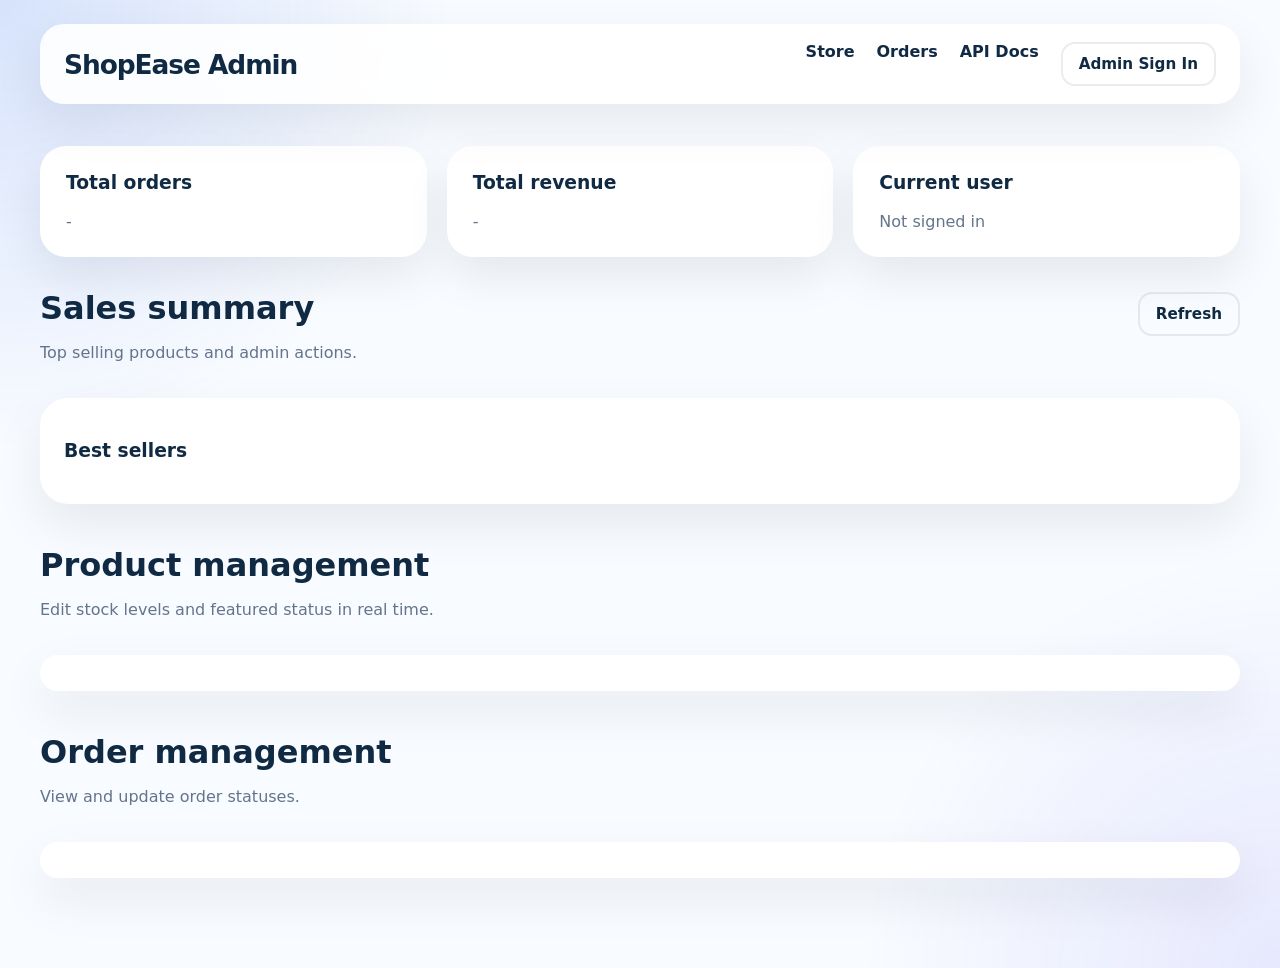
==== static/admin.html @ 52c62e45 "Add wishlist and review integration, checkout coupon UI, and admin/dashboard updates" ====
<!DOCTYPE html>
<html lang="en">
<head>
  <meta charset="UTF-8" />
  <meta name="viewport" content="width=device-width, initial-scale=1.0" />
  <title>ShopEase Admin Dashboard</title>
  <link rel="stylesheet" href="/static/styles.css" />
</head>
<body>
  <div class="page-shell admin-shell">
    <header class="topbar">
      <div class="brand">ShopEase Admin</div>
      <nav class="nav-links">
        <a href="/store">Store</a>
        <a href="/orders">Orders</a>
        <a href="/docs">API Docs</a>
        <button id="open-login" class="btn btn-sm btn-outline">Admin Sign In</button>
      </nav>
    </header>

    <main class="store-main">
      <section class="feature-row" style="grid-template-columns: repeat(3, minmax(0, 1fr)); margin-bottom: 32px;">
        <article>
          <h3>Total orders</h3>
          <p id="stat-orders">-</p>
        </article>
        <article>
          <h3>Total revenue</h3>
          <p id="stat-revenue">-</p>
        </article>
        <article>
          <h3>Current user</h3>
          <p id="stat-user">Not signed in</p>
        </article>
      </section>

      <section class="shop-section">
        <div class="section-heading">
          <div>
            <h2>Sales summary</h2>
            <p>Top selling products and admin actions.</p>
          </div>
          <button id="refresh-dashboard" class="btn btn-outline btn-sm">Refresh</button>
        </div>

        <div class="panel-sm" style="padding:24px;">
          <h3>Best sellers</h3>
          <div id="best-sellers" class="panel-list"></div>
        </div>
      </section>

      <section class="shop-section">
        <div class="section-heading">
          <div>
            <h2>Product management</h2>
            <p>Edit stock levels and featured status in real time.</p>
          </div>
        </div>
        <div id="product-admin-table" class="admin-table"></div>
      </section>

      <section class="shop-section">
        <div class="section-heading">
          <div>
            <h2>Order management</h2>
            <p>View and update order statuses.</p>
          </div>
        </div>
        <div id="order-admin-table" class="admin-table"></div>
      </section>
    </main>
  </div>

  <div id="auth-modal" class="modal hidden" aria-hidden="true">
    <div class="modal-backdrop"></div>
    <div class="modal-content">
      <button class="modal-close">×</button>
      <div style="display:grid;grid-template-columns:1fr;gap:18px;padding:28px;min-width:320px;">
        <div class="auth-card">
          <div class="auth-header">
            <h2 id="auth-title">Sign in</h2>
            <p id="auth-message">Login with admin credentials to view this dashboard.</p>
          </div>
          <div id="auth-forms" class="auth-forms">
            <div id="login-form" class="form-sm">
              <label>Username or email</label>
              <input id="login-username" />
              <label>Password</label>
              <input id="login-password" type="password" />
              <div style="display:flex;gap:8px;justify-content:flex-end;">
                <button id="login-submit" class="btn btn-primary">Sign in</button>
              </div>
            </div>
          </div>
        </div>
      </div>
    </div>
  </div>

  <script src="/static/shared.js"></script>
  <script src="/static/admin.js"></script>
</body>
</html>
---- static/styles.css ----
* {
  box-sizing: border-box;
}

:root {
  color-scheme: light;
  font-family: Inter, system-ui, -apple-system, BlinkMacSystemFont, 'Segoe UI', sans-serif;
  background: #eef4ff;
  color: #102a43;
  --surface: #ffffff;
  --surface-soft: #f8fbff;
  --surface-strong: #eef2ff;
  --border: #dbe4f2;
  --text: #102a43;
  --muted: #64748b;
  --accent: #2563eb;
  --accent-soft: #dbeafe;
}

html {
  scroll-behavior: smooth;
}

body {
  margin: 0;
  min-height: 100vh;
  background: radial-gradient(circle at top left, rgba(37, 99, 235, 0.16), transparent 28%),
              radial-gradient(circle at bottom right, rgba(99, 102, 241, 0.12), transparent 26%),
              var(--surface-soft);
}

button,
input,
select,
textarea {
  font: inherit;
}

a {
  color: inherit;
  text-decoration: none;
}

.page-shell {
  max-width: 1240px;
  margin: 0 auto;
  padding: 24px 20px 48px;
}

.topbar {
  display: flex;
  justify-content: space-between;
  align-items: center;
  gap: 18px;
  padding: 18px 24px;
  border-radius: 24px;
  background: rgba(255, 255, 255, 0.88);
  backdrop-filter: blur(14px);
  box-shadow: 0 18px 50px rgba(15, 23, 42, 0.08);
  margin-bottom: 32px;
}

.brand {
  font-size: 1.65rem;
  font-weight: 800;
  letter-spacing: -0.04em;
}

.nav-links {
  display: flex;
  gap: 22px;
  flex-wrap: wrap;
}

.search-wrap input[type="search"] {
  padding: 12px 14px;
  border-radius: 14px;
  border: 1px solid var(--border);
  width: 360px;
  max-width: 42vw;
  background: var(--surface);
}

.cart-badge {
  display: inline-block;
  min-width: 26px;
  height: 26px;
  line-height: 26px;
  text-align: center;
  border-radius: 999px;
  background: #ef4444;
  color: white;
  font-weight: 800;
  font-size: 0.85rem;
  padding: 0 8px;
  margin-left: 8px;
}

.nav-links a {
  color: var(--text);
  font-weight: 600;
  transition: color 0.2s ease;
}

.nav-links a:hover {
  color: var(--accent);
}

.hero,
.landing-hero,
.store-hero {
  display: grid;
  grid-template-columns: 1.35fr 0.85fr;
  gap: 28px;
  align-items: start;
}

.hero-copy {
  display: flex;
  flex-direction: column;
  gap: 22px;
  padding: 32px 36px;
  background: var(--surface);
  border-radius: 28px;
  box-shadow: 0 24px 70px rgba(15, 23, 42, 0.12);
}

.eyebrow {
  display: inline-flex;
  align-items: center;
  padding: 10px 16px;
  border-radius: 999px;
  background: rgba(37, 99, 235, 0.12);
  color: var(--accent);
  font-size: 0.8rem;
  font-weight: 700;
  text-transform: uppercase;
  letter-spacing: 0.08em;
}

.hero-copy h1 {
  margin: 0;
  font-size: clamp(2.6rem, 4vw, 3.8rem);
  line-height: 1.02;
}

.hero-copy p {
  margin: 0;
  max-width: 620px;
  color: var(--muted);
  line-height: 1.8;
}

.hero-actions {
  display: flex;
  flex-wrap: wrap;
  gap: 14px;
}

.btn {
  border: none;
  border-radius: 16px;
  padding: 14px 22px;
  cursor: pointer;
  transition: transform 0.18s ease, box-shadow 0.18s ease, background 0.18s ease, color 0.18s ease;
  font-weight: 700;
}

.btn:hover {
  transform: translateY(-1px);
}

.btn-primary {
  background: linear-gradient(135deg, #2563eb, #4f46e5);
  color: #fff;
  box-shadow: 0 18px 40px rgba(37, 99, 235, 0.22);
}

.btn-secondary {
  background: #f8fafc;
  color: #334155;
  border: 1px solid #cbd5e1;
}

.btn-outline {
  background: transparent;
  color: var(--text);
  border: 2px solid rgba(15, 23, 42, 0.08);
}

.btn-sm {
  border-radius: 14px;
  padding: 11px 16px;
  font-size: 0.95rem;
}

.btn-full {
  width: 100%;
}

.hero-highlights,
.feature-list {
  display: grid;
  gap: 16px;
}

.hero-highlights {
  grid-template-columns: repeat(3, minmax(0, 1fr));
}

.hero-highlights div,
.feature-list div {
  background: var(--surface);
  padding: 18px 20px;
  border-radius: 22px;
  border: 1px solid var(--border);
}

.hero-highlights strong,
.feature-list h3 {
  margin: 0 0 8px;
  color: var(--text);
}

.hero-highlights p,
.feature-list p {
  margin: 0;
  color: var(--muted);
  line-height: 1.7;
}

.auth-card {
  display: flex;
  flex-direction: column;
  gap: 20px;
  padding: 26px;
  background: linear-gradient(180deg, rgba(255,255,255,0.98), rgba(238, 242, 255, 0.95));
  border: 1px solid rgba(148, 163, 184, 0.2);
  border-radius: 28px;
  box-shadow: 0 20px 60px rgba(15, 23, 42, 0.1);
}

.auth-header h2 {
  margin: 0 0 8px;
}

.auth-header p,
.auth-message,
.section-heading p,
.feature-row p,
.product-card p,
.modal-content p,
.panel-card span {
  color: var(--muted);
}

.auth-forms {
  display: grid;
  gap: 18px;
}

.form-sm {
  display: grid;
  gap: 12px;
  padding: 18px;
  background: var(--surface);
  border: 1px solid var(--border);
  border-radius: 22px;
}

.form-sm label {
  font-size: 0.95rem;
  color: var(--muted);
}

.form-sm input {
  width: 100%;
  border: 1px solid #cbd5e1;
  border-radius: 16px;
  padding: 12px 14px;
  background: var(--surface-soft);
}

.auth-message {
  margin: 0;
  font-size: 0.95rem;
  line-height: 1.8;
}

.feature-row {
  display: grid;
  grid-template-columns: repeat(3, minmax(0, 1fr));
  gap: 20px;
  margin-top: 42px;
}

.feature-row article {
  padding: 26px;
  border-radius: 26px;
  background: var(--surface);
  box-shadow: 0 20px 45px rgba(15, 23, 42, 0.08);
}

.feature-row h3 {
  margin-top: 0;
}

.feature-row p {
  margin: 14px 0 0;
}

.shop-section {
  margin-bottom: 42px;
}

.section-heading {
  display: flex;
  justify-content: space-between;
  align-items: baseline;
  gap: 20px;
  margin-bottom: 20px;
}

.section-heading h2 {
  margin: 0;
  font-size: 2rem;
}

.product-grid {
  display: grid;
  grid-template-columns: repeat(3, minmax(0, 1fr));
  gap: 24px;
}

.product-card .card-meta { align-items: center; }

@media (max-width: 1080px) {
  .search-wrap input[type="search"] { width: 100%; max-width: none; }
  .product-grid { grid-template-columns: repeat(2, minmax(0, 1fr)); }
}

@media (max-width: 680px) {
  .product-grid { grid-template-columns: 1fr; }
  .search-wrap input[type="search"] { width: 100%; }
}

.product-card {
  display: flex;
  flex-direction: column;
  background: var(--surface);
  border-radius: 28px;
  overflow: hidden;
  box-shadow: 0 24px 50px rgba(15, 23, 42, 0.08);
}

.card-media {
  min-height: 260px;
  overflow: hidden;
}

.card-media img {
  width: 100%;
  height: 100%;
  object-fit: cover;
}

.card-body {
  padding: 24px;
  display: flex;
  flex-direction: column;
  gap: 16px;
}

.tag {
  display: inline-flex;
  align-items: center;
  padding: 8px 14px;
  border-radius: 999px;
  background: rgba(37, 99, 235, 0.12);
  color: var(--accent);
  font-size: 0.82rem;
  font-weight: 700;
}

.product-card h3 {
  margin: 0;
  font-size: 1.3rem;
}

.product-card p {
  margin: 0;
  line-height: 1.7;
}

.card-meta {
  display: flex;
  justify-content: space-between;
  align-items: center;
  gap: 12px;
  color: #334155;
  font-weight: 700;
}

.card-actions {
  display: grid;
  gap: 12px;
}

.mini-panels {
  display: grid;
  grid-template-columns: 1fr 1fr;
  gap: 24px;
}

.panel-sm {
  padding: 24px;
  border-radius: 28px;
  background: var(--surface);
  box-shadow: 0 20px 50px rgba(15, 23, 42, 0.08);
}

.panel-header {
  display: flex;
  justify-content: space-between;
  align-items: center;
  gap: 12px;
  margin-bottom: 18px;
}

.panel-header h3 {
  margin: 0;
}

.panel-list {
  display: grid;
  gap: 14px;
}

.panel-card {
  display: flex;
  justify-content: space-between;
  gap: 14px;
  padding: 18px 20px;
  border-radius: 20px;
  background: var(--surface-soft);
  border: 1px solid var(--border);
}

.panel-card strong {
  font-size: 0.98rem;
}

.panel-card span {
  font-size: 0.93rem;
}

.landing-shell {
  min-height: calc(100vh - 48px);
  display: flex;
  align-items: center;
  justify-content: center;
}

.landing-main {
  width: 100%;
}

.landing-hero {
  display: grid;
  grid-template-columns: 1.1fr 0.95fr;
  gap: 28px;
  align-items: center;
  padding: 60px 20px;
  background: rgba(255, 255, 255, 0.96);
  border-radius: 30px;
  box-shadow: 0 30px 90px rgba(15, 23, 42, 0.12);
}

.stats-card {
  background: var(--surface-strong);
  border-radius: 24px;
  padding: 28px;
  border: 1px solid #dbeafe;
}

.stat-pill {
  display: inline-flex;
  padding: 10px 16px;
  border-radius: 999px;
  background: rgba(37, 99, 235, 0.16);
  color: var(--accent);
  font-weight: 700;
  margin-bottom: 18px;
}

.stat-block strong {
  display: block;
  margin-bottom: 12px;
  font-size: 1.3rem;
}

.filter-panel {
  display: grid;
  gap: 18px;
  grid-template-columns: repeat(3, minmax(220px, 1fr));
  margin-bottom: 34px;
  align-items: end;
}

.filter-group {
  display: grid;
  gap: 12px;
}

.filter-group label {
  font-size: 0.95rem;
  color: #475569;
  font-weight: 700;
}

.filter-group input {
  width: 100%;
  padding: 14px 16px;
  border-radius: 16px;
  border: 1px solid #cbd5e1;
  background: var(--surface);
}

.inline-group {
  grid-template-columns: 1fr 1fr;
}

.pill-group {
  display: flex;
  flex-wrap: wrap;
  gap: 10px;
}

.pill {
  border: 1px solid #cbd5e1;
  background: var(--surface);
  color: #334155;
  padding: 10px 16px;
  border-radius: 999px;
  cursor: pointer;
  transition: background 0.2s ease, color 0.2s ease, border-color 0.2s ease;
}

.pill.active,
.pill:hover {
  background: rgba(37, 99, 235, 0.12);
  color: #1d4ed8;
  border-color: #93c5fd;
}

.modal {
  position: fixed;
  inset: 0;
  display: grid;
  place-items: center;
  z-index: 50;
}

.modal.hidden {
  display: none;
}

.auth-card input {
  padding: 12px 14px;
  border-radius: 12px;
  border: 1px solid var(--border);
}

.auth-header h2 { margin: 0; }

.auth-forms { margin-top: 6px; }

.modal-backdrop {
  position: absolute;
  inset: 0;
  background: rgba(15, 23, 42, 0.48);
}

.modal-content {
  position: relative;
  width: min(940px, calc(100vw - 40px));
  background: var(--surface);
  border-radius: 28px;
  overflow: hidden;
  box-shadow: 0 40px 90px rgba(15, 23, 42, 0.24);
  z-index: 10;
}

.modal-close {
  position: absolute;
  right: 20px;
  top: 20px;
  border: none;
  background: rgba(15, 23, 42, 0.08);
  width: 44px;
  height: 44px;
  border-radius: 50%;
  font-size: 1.5rem;
  color: var(--text);
  cursor: pointer;
}

.modal-grid {
  display: grid;
  grid-template-columns: 1fr 1fr;
  min-height: 360px;
}

.detail-image img {
  width: 100%;
  height: 100%;
  object-fit: cover;
}

.detail-info {
  padding: 32px;
  display: grid;
  gap: 18px;
}

.modal-content h2 {
  margin: 0;
  font-size: 2rem;
}

.modal-content .card-meta {
  display: flex;
  justify-content: space-between;
  align-items: center;
  gap: 12px;
}

.panel-summary {
  margin-bottom: 18px;
  font-weight: 700;
}

.empty-state {
  border: 2px dashed rgba(37, 99, 235, 0.24);
  border-radius: 24px;
  padding: 40px 20px;
  text-align: center;
  color: var(--muted);
  background: rgba(238, 242, 255, 0.6);
}

@media (max-width: 1080px) {
  .hero,
  .landing-hero,
  .store-hero,
  .feature-row,
  .mini-panels,
  .product-grid,
  .modal-grid,
  .filter-panel {
    grid-template-columns: 1fr;
  }

  .inline-group {
    grid-template-columns: 1fr;
  }
}

@media (max-width: 680px) {
  .page-shell {
    padding: 18px 16px 32px;
  }

  .topbar {
    flex-direction: column;
    align-items: flex-start;
  }

  .hero-actions,
  .nav-links {
    flex-direction: column;
    align-items: stretch;
  }

  .hero-actions {
    width: 100%;
  }
}

.admin-table {
  overflow-x: auto;
  background: var(--surface);
  border-radius: 24px;
  padding: 18px;
  box-shadow: 0 20px 50px rgba(15, 23, 42, 0.08);
}

.admin-table table {
  width: 100%;
  border-collapse: collapse;
}

.admin-table th,
.admin-table td {
  padding: 14px 12px;
  border-bottom: 1px solid var(--border);
  text-align: left;
}

.admin-table th {
  font-weight: 700;
  color: var(--text);
}

.admin-table tr:last-child td {
  border-bottom: none;
}
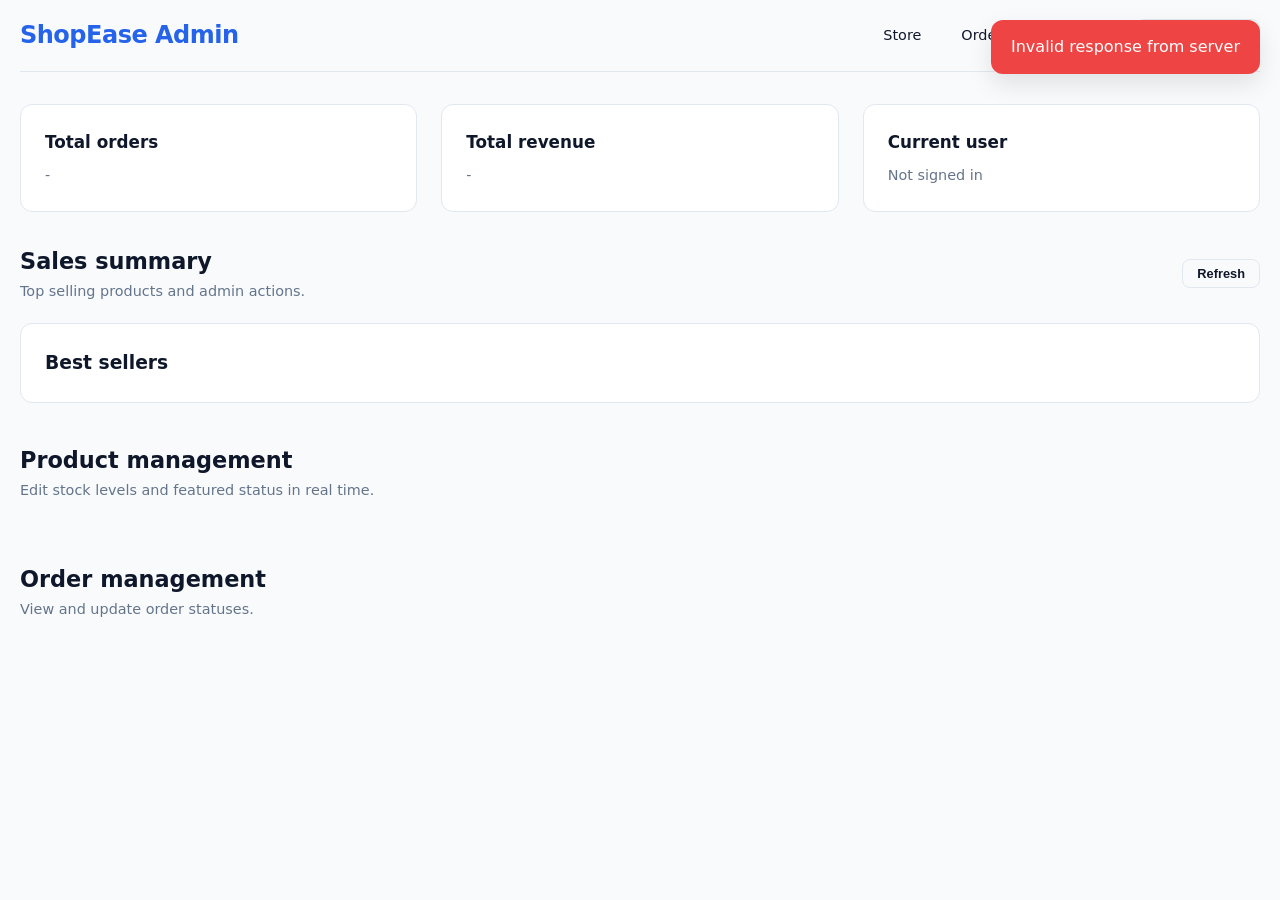
==== commit 3819901a: "Add auto-import feature" ====
--- a/static/admin.html
+++ b/static/admin.html
@@ -15,6 +15,7 @@
         <a href="/orders">Orders</a>
         <a href="/docs">API Docs</a>
         <button id="open-login" class="btn btn-sm btn-outline">Admin Sign In</button>
+        <button id="admin-logout" class="btn btn-sm btn-secondary" style="display:none;">Log Out</button>
       </nav>
     </header>
 
--- a/static/styles.css
+++ b/static/styles.css
@@ -1,361 +1,390 @@
-* {
-  box-sizing: border-box;
-}
-
+/* ===== CSS Variables & Reset ===== */
 :root {
-  color-scheme: light;
-  font-family: Inter, system-ui, -apple-system, BlinkMacSystemFont, 'Segoe UI', sans-serif;
-  background: #eef4ff;
-  color: #102a43;
+  --bg: #f8fafc;
   --surface: #ffffff;
-  --surface-soft: #f8fbff;
-  --surface-strong: #eef2ff;
-  --border: #dbe4f2;
-  --text: #102a43;
+  --primary: #2563eb;
+  --primary-hover: #1d4ed8;
+  --secondary: #64748b;
+  --accent: #f59e0b;
+  --border: #e2e8f0;
+  --text: #0f172a;
   --muted: #64748b;
-  --accent: #2563eb;
-  --accent-soft: #dbeafe;
-}
-
-html {
-  scroll-behavior: smooth;
-}
+  --success: #10b981;
+  --danger: #ef4444;
+  --warning: #f59e0b;
+  --radius: 12px;
+  --radius-sm: 8px;
+  --shadow: 0 1px 3px rgba(0,0,0,0.08), 0 1px 2px rgba(0,0,0,0.06);
+  --shadow-lg: 0 10px 25px rgba(0,0,0,0.1);
+  --font: 'Segoe UI', system-ui, -apple-system, sans-serif;
+}
+
+*, *::before, *::after { box-sizing: border-box; margin: 0; padding: 0; }
 
 body {
-  margin: 0;
+  font-family: var(--font);
+  background: var(--bg);
+  color: var(--text);
+  line-height: 1.6;
   min-height: 100vh;
-  background: radial-gradient(circle at top left, rgba(37, 99, 235, 0.16), transparent 28%),
-              radial-gradient(circle at bottom right, rgba(99, 102, 241, 0.12), transparent 26%),
-              var(--surface-soft);
-}
-
-button,
-input,
-select,
-textarea {
-  font: inherit;
-}
-
-a {
-  color: inherit;
+}
+
+a { color: var(--primary); text-decoration: none; }
+a:hover { text-decoration: underline; }
+
+/* ===== Toast Notifications ===== */
+.toast-container {
+  position: fixed;
+  top: 20px;
+  right: 20px;
+  z-index: 10000;
+  display: flex;
+  flex-direction: column;
+  gap: 10px;
+  max-width: 400px;
+}
+
+.toast {
+  padding: 14px 20px;
+  border-radius: var(--radius);
+  color: #fff;
+  font-weight: 500;
+  box-shadow: var(--shadow-lg);
+  animation: slideIn 0.3s ease-out;
+  display: flex;
+  align-items: center;
+  gap: 10px;
+  cursor: pointer;
+  transition: opacity 0.3s;
+}
+
+.toast-success { background: var(--success); }
+.toast-error { background: var(--danger); }
+.toast-info { background: var(--primary); }
+.toast-warning { background: var(--warning); color: #1e293b; }
+
+.toast-removing { opacity: 0; transform: translateX(100%); transition: all 0.3s; }
+
+@keyframes slideIn {
+  from { transform: translateX(100%); opacity: 0; }
+  to { transform: translateX(0); opacity: 1; }
+}
+
+/* ===== Loading Spinner ===== */
+.spinner {
+  display: inline-block;
+  width: 24px;
+  height: 24px;
+  border: 3px solid var(--border);
+  border-top-color: var(--primary);
+  border-radius: 50%;
+  animation: spin 0.6s linear infinite;
+}
+
+.spinner-lg { width: 40px; height: 40px; border-width: 4px; }
+
+.loading-overlay {
+  display: flex;
+  align-items: center;
+  justify-content: center;
+  padding: 40px;
+  gap: 12px;
+  color: var(--muted);
+}
+
+@keyframes spin { to { transform: rotate(360deg); } }
+
+/* ===== Layout ===== */
+.page-shell {
+  max-width: 1280px;
+  margin: 0 auto;
+  padding: 0 20px;
+}
+
+/* ===== Topbar / Navigation ===== */
+.topbar {
+  display: flex;
+  align-items: center;
+  justify-content: space-between;
+  padding: 16px 0;
+  border-bottom: 1px solid var(--border);
+  margin-bottom: 32px;
+  flex-wrap: wrap;
+  gap: 12px;
+}
+
+.brand {
+  font-size: 1.5rem;
+  font-weight: 800;
+  color: var(--primary);
+  cursor: pointer;
+  letter-spacing: -0.5px;
+}
+
+.nav-links {
+  display: flex;
+  align-items: center;
+  gap: 8px;
+  flex-wrap: wrap;
+}
+
+.nav-links a, .nav-links button {
+  padding: 8px 16px;
+  border-radius: var(--radius-sm);
+  font-size: 0.9rem;
+  font-weight: 500;
+  transition: background 0.2s;
+}
+
+.nav-links a { color: var(--text); }
+.nav-links a:hover { background: var(--border); text-decoration: none; }
+
+/* Mobile hamburger */
+.mobile-menu-toggle {
+  display: none;
+  background: none;
+  border: none;
+  font-size: 1.5rem;
+  cursor: pointer;
+  padding: 8px;
+  color: var(--text);
+}
+
+@media (max-width: 768px) {
+  .mobile-menu-toggle { display: block; }
+  .nav-links {
+    display: none;
+    width: 100%;
+    flex-direction: column;
+    padding: 12px 0;
+    border-top: 1px solid var(--border);
+  }
+  .nav-links.open { display: flex; }
+  .nav-links a, .nav-links button { width: 100%; text-align: center; }
+}
+
+/* ===== Search ===== */
+.search-wrap input {
+  padding: 10px 16px;
+  border: 1px solid var(--border);
+  border-radius: 100px;
+  font-size: 0.9rem;
+  width: 280px;
+  max-width: 100%;
+  background: var(--surface);
+  transition: border-color 0.2s, box-shadow 0.2s;
+}
+
+.search-wrap input:focus {
+  outline: none;
+  border-color: var(--primary);
+  box-shadow: 0 0 0 3px rgba(37,99,235,0.1);
+}
+
+/* ===== Buttons ===== */
+.btn {
+  display: inline-flex;
+  align-items: center;
+  justify-content: center;
+  gap: 6px;
+  padding: 10px 20px;
+  border: none;
+  border-radius: var(--radius-sm);
+  font-size: 0.9rem;
+  font-weight: 600;
+  cursor: pointer;
+  transition: all 0.2s;
   text-decoration: none;
-}
-
-.page-shell {
-  max-width: 1240px;
-  margin: 0 auto;
-  padding: 24px 20px 48px;
-}
-
-.topbar {
-  display: flex;
-  justify-content: space-between;
-  align-items: center;
-  gap: 18px;
-  padding: 18px 24px;
-  border-radius: 24px;
-  background: rgba(255, 255, 255, 0.88);
-  backdrop-filter: blur(14px);
-  box-shadow: 0 18px 50px rgba(15, 23, 42, 0.08);
-  margin-bottom: 32px;
-}
-
-.brand {
-  font-size: 1.65rem;
+  white-space: nowrap;
+}
+
+.btn-sm { padding: 6px 14px; font-size: 0.8rem; }
+.btn-full { width: 100%; }
+.btn-primary { background: var(--primary); color: #fff; }
+.btn-primary:hover { background: var(--primary-hover); }
+.btn-secondary { background: var(--secondary); color: #fff; }
+.btn-secondary:hover { background: #475569; }
+.btn-outline { background: transparent; border: 1px solid var(--border); color: var(--text); }
+.btn-outline:hover { background: var(--border); }
+.btn-danger { background: var(--danger); color: #fff; }
+.btn-danger:hover { background: #dc2626; }
+.btn:disabled { opacity: 0.5; cursor: not-allowed; }
+
+/* ===== Hero Section ===== */
+.landing-hero, .store-hero {
+  display: grid;
+  grid-template-columns: 1fr 1fr;
+  gap: 40px;
+  margin-bottom: 48px;
+  align-items: start;
+}
+
+@media (max-width: 900px) {
+  .landing-hero, .store-hero { grid-template-columns: 1fr; }
+}
+
+.hero-copy h1 {
+  font-size: 2.2rem;
   font-weight: 800;
-  letter-spacing: -0.04em;
-}
-
-.nav-links {
-  display: flex;
-  gap: 22px;
-  flex-wrap: wrap;
-}
-
-.search-wrap input[type="search"] {
-  padding: 12px 14px;
-  border-radius: 14px;
-  border: 1px solid var(--border);
-  width: 360px;
-  max-width: 42vw;
-  background: var(--surface);
-}
-
-.cart-badge {
+  line-height: 1.2;
+  margin: 12px 0 16px;
+  letter-spacing: -1px;
+}
+
+.hero-copy p { color: var(--muted); font-size: 1.05rem; margin-bottom: 20px; }
+
+.eyebrow {
   display: inline-block;
-  min-width: 26px;
-  height: 26px;
-  line-height: 26px;
-  text-align: center;
-  border-radius: 999px;
-  background: #ef4444;
-  color: white;
-  font-weight: 800;
-  font-size: 0.85rem;
-  padding: 0 8px;
-  margin-left: 8px;
-}
-
-.nav-links a {
-  color: var(--text);
+  padding: 4px 12px;
+  background: #dbeafe;
+  color: var(--primary);
+  border-radius: 100px;
+  font-size: 0.8rem;
   font-weight: 600;
-  transition: color 0.2s ease;
-}
-
-.nav-links a:hover {
-  color: var(--accent);
-}
-
-.hero,
-.landing-hero,
-.store-hero {
-  display: grid;
-  grid-template-columns: 1.35fr 0.85fr;
-  gap: 28px;
-  align-items: start;
-}
-
-.hero-copy {
-  display: flex;
-  flex-direction: column;
-  gap: 22px;
-  padding: 32px 36px;
-  background: var(--surface);
-  border-radius: 28px;
-  box-shadow: 0 24px 70px rgba(15, 23, 42, 0.12);
-}
-
-.eyebrow {
-  display: inline-flex;
-  align-items: center;
-  padding: 10px 16px;
-  border-radius: 999px;
-  background: rgba(37, 99, 235, 0.12);
-  color: var(--accent);
+  text-transform: uppercase;
+  letter-spacing: 0.5px;
+}
+
+.hero-actions { display: flex; gap: 12px; margin-bottom: 24px; flex-wrap: wrap; }
+.hero-highlights { display: grid; grid-template-columns: 1fr 1fr 1fr; gap: 16px; }
+@media (max-width: 600px) { .hero-highlights { grid-template-columns: 1fr; } }
+.hero-highlights strong { display: block; font-size: 0.95rem; margin-bottom: 4px; }
+.hero-highlights p { font-size: 0.85rem; color: var(--muted); margin: 0; }
+
+/* ===== Stats / Auth Cards ===== */
+.stats-card, .auth-card {
+  background: var(--surface);
+  border: 1px solid var(--border);
+  border-radius: var(--radius);
+  padding: 24px;
+  box-shadow: var(--shadow);
+}
+
+.stat-pill {
+  display: inline-block;
+  padding: 4px 12px;
+  background: #fef3c7;
+  color: #92400e;
+  border-radius: 100px;
   font-size: 0.8rem;
-  font-weight: 700;
-  text-transform: uppercase;
-  letter-spacing: 0.08em;
-}
-
-.hero-copy h1 {
-  margin: 0;
-  font-size: clamp(2.6rem, 4vw, 3.8rem);
-  line-height: 1.02;
-}
-
-.hero-copy p {
-  margin: 0;
-  max-width: 620px;
-  color: var(--muted);
-  line-height: 1.8;
-}
-
-.hero-actions {
-  display: flex;
-  flex-wrap: wrap;
-  gap: 14px;
-}
-
-.btn {
-  border: none;
-  border-radius: 16px;
-  padding: 14px 22px;
-  cursor: pointer;
-  transition: transform 0.18s ease, box-shadow 0.18s ease, background 0.18s ease, color 0.18s ease;
-  font-weight: 700;
-}
-
-.btn:hover {
-  transform: translateY(-1px);
-}
-
-.btn-primary {
-  background: linear-gradient(135deg, #2563eb, #4f46e5);
-  color: #fff;
-  box-shadow: 0 18px 40px rgba(37, 99, 235, 0.22);
-}
-
-.btn-secondary {
-  background: #f8fafc;
-  color: #334155;
-  border: 1px solid #cbd5e1;
-}
-
-.btn-outline {
-  background: transparent;
-  color: var(--text);
-  border: 2px solid rgba(15, 23, 42, 0.08);
-}
-
-.btn-sm {
-  border-radius: 14px;
-  padding: 11px 16px;
-  font-size: 0.95rem;
-}
-
-.btn-full {
-  width: 100%;
-}
-
-.hero-highlights,
-.feature-list {
-  display: grid;
-  gap: 16px;
-}
-
-.hero-highlights {
-  grid-template-columns: repeat(3, minmax(0, 1fr));
-}
-
-.hero-highlights div,
-.feature-list div {
-  background: var(--surface);
-  padding: 18px 20px;
-  border-radius: 22px;
-  border: 1px solid var(--border);
-}
-
-.hero-highlights strong,
-.feature-list h3 {
-  margin: 0 0 8px;
-  color: var(--text);
-}
-
-.hero-highlights p,
-.feature-list p {
-  margin: 0;
-  color: var(--muted);
-  line-height: 1.7;
-}
-
-.auth-card {
-  display: flex;
-  flex-direction: column;
-  gap: 20px;
-  padding: 26px;
-  background: linear-gradient(180deg, rgba(255,255,255,0.98), rgba(238, 242, 255, 0.95));
-  border: 1px solid rgba(148, 163, 184, 0.2);
-  border-radius: 28px;
-  box-shadow: 0 20px 60px rgba(15, 23, 42, 0.1);
-}
-
-.auth-header h2 {
-  margin: 0 0 8px;
-}
-
-.auth-header p,
-.auth-message,
-.section-heading p,
-.feature-row p,
-.product-card p,
-.modal-content p,
-.panel-card span {
-  color: var(--muted);
-}
-
-.auth-forms {
-  display: grid;
-  gap: 18px;
-}
+  font-weight: 600;
+  margin-bottom: 16px;
+}
+
+.stat-block { margin-bottom: 20px; }
+.stat-block strong { font-size: 1.1rem; }
+.stat-block p { color: var(--muted); font-size: 0.9rem; }
+
+.feature-list { display: grid; gap: 16px; }
+.feature-list h3 { font-size: 0.95rem; margin-bottom: 4px; }
+.feature-list p { font-size: 0.85rem; color: var(--muted); }
+
+/* ===== Auth Forms ===== */
+.auth-header { margin-bottom: 16px; }
+.auth-header h2 { font-size: 1.3rem; }
+.auth-header p { color: var(--muted); font-size: 0.9rem; }
+.auth-forms { display: grid; gap: 16px; }
+.auth-message { font-size: 0.85rem; color: var(--muted); margin-top: 12px; padding: 8px; background: #f1f5f9; border-radius: var(--radius-sm); }
 
 .form-sm {
   display: grid;
+  gap: 8px;
+}
+
+.form-sm label {
+  font-size: 0.85rem;
+  font-weight: 600;
+  color: var(--muted);
+}
+
+.form-sm input, .input-field {
+  padding: 10px 14px;
+  border: 1px solid var(--border);
+  border-radius: var(--radius-sm);
+  font-size: 0.9rem;
+  width: 100%;
+  background: var(--surface);
+  transition: border-color 0.2s;
+}
+
+.form-sm input:focus, .input-field:focus {
+  outline: none;
+  border-color: var(--primary);
+  box-shadow: 0 0 0 3px rgba(37,99,235,0.1);
+}
+
+/* ===== Filter Panel ===== */
+.filter-panel {
+  display: flex;
+  flex-wrap: wrap;
+  gap: 16px;
+  align-items: end;
+  padding: 20px;
+  background: var(--surface);
+  border: 1px solid var(--border);
+  border-radius: var(--radius);
+  margin-bottom: 24px;
+}
+
+.filter-group { display: flex; flex-direction: column; gap: 6px; }
+.filter-group label { font-size: 0.8rem; font-weight: 600; color: var(--muted); }
+.filter-group input { padding: 8px 12px; border: 1px solid var(--border); border-radius: var(--radius-sm); font-size: 0.9rem; width: 120px; }
+.inline-group { flex-direction: row; gap: 8px; align-items: end; }
+
+.pill-group { display: flex; flex-wrap: wrap; gap: 6px; }
+
+.pill {
+  padding: 6px 14px;
+  border: 1px solid var(--border);
+  border-radius: 100px;
+  background: var(--surface);
+  font-size: 0.8rem;
+  font-weight: 500;
+  cursor: pointer;
+  transition: all 0.2s;
+}
+
+.pill.active, .pill:hover { background: var(--primary); color: #fff; border-color: var(--primary); }
+
+/* ===== Section Headings ===== */
+.section-heading {
+  display: flex;
+  justify-content: space-between;
+  align-items: center;
+  margin-bottom: 20px;
+  flex-wrap: wrap;
   gap: 12px;
-  padding: 18px;
-  background: var(--surface);
-  border: 1px solid var(--border);
-  border-radius: 22px;
-}
-
-.form-sm label {
-  font-size: 0.95rem;
-  color: var(--muted);
-}
-
-.form-sm input {
-  width: 100%;
-  border: 1px solid #cbd5e1;
-  border-radius: 16px;
-  padding: 12px 14px;
-  background: var(--surface-soft);
-}
-
-.auth-message {
-  margin: 0;
-  font-size: 0.95rem;
-  line-height: 1.8;
-}
-
-.feature-row {
-  display: grid;
-  grid-template-columns: repeat(3, minmax(0, 1fr));
-  gap: 20px;
-  margin-top: 42px;
-}
-
-.feature-row article {
-  padding: 26px;
-  border-radius: 26px;
-  background: var(--surface);
-  box-shadow: 0 20px 45px rgba(15, 23, 42, 0.08);
-}
-
-.feature-row h3 {
-  margin-top: 0;
-}
-
-.feature-row p {
-  margin: 14px 0 0;
-}
-
-.shop-section {
-  margin-bottom: 42px;
-}
-
-.section-heading {
-  display: flex;
-  justify-content: space-between;
-  align-items: baseline;
-  gap: 20px;
-  margin-bottom: 20px;
-}
-
-.section-heading h2 {
-  margin: 0;
-  font-size: 2rem;
-}
-
+}
+
+.section-heading h2 { font-size: 1.4rem; font-weight: 700; }
+.section-heading p { color: var(--muted); font-size: 0.9rem; }
+
+/* ===== Product Grid ===== */
 .product-grid {
   display: grid;
-  grid-template-columns: repeat(3, minmax(0, 1fr));
-  gap: 24px;
-}
-
-.product-card .card-meta { align-items: center; }
-
-@media (max-width: 1080px) {
-  .search-wrap input[type="search"] { width: 100%; max-width: none; }
-  .product-grid { grid-template-columns: repeat(2, minmax(0, 1fr)); }
-}
-
-@media (max-width: 680px) {
-  .product-grid { grid-template-columns: 1fr; }
-  .search-wrap input[type="search"] { width: 100%; }
+  grid-template-columns: repeat(auto-fill, minmax(280px, 1fr));
+  gap: 20px;
+  margin-bottom: 32px;
 }
 
 .product-card {
-  display: flex;
-  flex-direction: column;
-  background: var(--surface);
-  border-radius: 28px;
+  background: var(--surface);
+  border: 1px solid var(--border);
+  border-radius: var(--radius);
   overflow: hidden;
-  box-shadow: 0 24px 50px rgba(15, 23, 42, 0.08);
+  transition: box-shadow 0.2s, transform 0.2s;
+}
+
+.product-card:hover {
+  box-shadow: var(--shadow-lg);
+  transform: translateY(-2px);
 }
 
 .card-media {
-  min-height: 260px;
+  width: 100%;
+  height: 200px;
   overflow: hidden;
+  background: #f1f5f9;
 }
 
 .card-media img {
@@ -365,353 +394,336 @@
 }
 
 .card-body {
-  padding: 24px;
+  padding: 16px;
   display: flex;
   flex-direction: column;
-  gap: 16px;
-}
+  gap: 8px;
+}
+
+.card-body h3 { font-size: 1.05rem; font-weight: 700; }
+.card-body p { font-size: 0.85rem; color: var(--muted); line-height: 1.5; }
 
 .tag {
-  display: inline-flex;
-  align-items: center;
-  padding: 8px 14px;
-  border-radius: 999px;
-  background: rgba(37, 99, 235, 0.12);
-  color: var(--accent);
-  font-size: 0.82rem;
-  font-weight: 700;
-}
-
-.product-card h3 {
-  margin: 0;
-  font-size: 1.3rem;
-}
-
-.product-card p {
-  margin: 0;
-  line-height: 1.7;
+  display: inline-block;
+  padding: 2px 10px;
+  background: #dbeafe;
+  color: var(--primary);
+  border-radius: 100px;
+  font-size: 0.75rem;
+  font-weight: 600;
+  align-self: flex-start;
 }
 
 .card-meta {
   display: flex;
   justify-content: space-between;
   align-items: center;
-  gap: 12px;
-  color: #334155;
-  font-weight: 700;
-}
+  font-size: 0.9rem;
+}
+
+.card-meta strong { font-size: 1.1rem; color: var(--primary); }
+.card-meta small, .card-meta span { color: var(--muted); }
 
 .card-actions {
-  display: grid;
-  gap: 12px;
-}
-
+  display: flex;
+  flex-direction: column;
+  gap: 8px;
+  margin-top: 4px;
+}
+
+/* ===== Panels (Cart, Wishlist) ===== */
 .mini-panels {
   display: grid;
   grid-template-columns: 1fr 1fr;
   gap: 24px;
-}
+  margin-bottom: 32px;
+}
+
+@media (max-width: 768px) { .mini-panels { grid-template-columns: 1fr; } }
 
 .panel-sm {
+  background: var(--surface);
+  border: 1px solid var(--border);
+  border-radius: var(--radius);
+  padding: 20px;
+}
+
+.panel-header {
+  display: flex;
+  justify-content: space-between;
+  align-items: center;
+  margin-bottom: 16px;
+}
+
+.panel-header h3 { font-size: 1.1rem; font-weight: 700; }
+.panel-subtitle { font-size: 0.8rem; color: var(--muted); }
+.panel-summary { font-size: 0.9rem; font-weight: 600; color: var(--primary); margin-bottom: 12px; padding: 8px 12px; background: #f1f5f9; border-radius: var(--radius-sm); }
+.panel-list { display: flex; flex-direction: column; gap: 8px; }
+
+.panel-card {
+  display: flex;
+  justify-content: space-between;
+  align-items: center;
+  padding: 12px 16px;
+  background: #f8fafc;
+  border: 1px solid var(--border);
+  border-radius: var(--radius-sm);
+  gap: 12px;
+}
+
+.panel-card strong { font-size: 0.9rem; }
+.panel-card span { font-size: 0.8rem; color: var(--muted); }
+
+/* ===== Admin Table ===== */
+.admin-table {
+  overflow-x: auto;
+  margin-bottom: 24px;
+}
+
+.admin-table table {
+  width: 100%;
+  border-collapse: collapse;
+  font-size: 0.9rem;
+}
+
+.admin-table th, .admin-table td {
+  padding: 12px 16px;
+  text-align: left;
+  border-bottom: 1px solid var(--border);
+  white-space: nowrap;
+}
+
+.admin-table th {
+  background: #f1f5f9;
+  font-weight: 600;
+  font-size: 0.8rem;
+  text-transform: uppercase;
+  letter-spacing: 0.5px;
+  color: var(--muted);
+}
+
+.admin-table tr:hover { background: #f8fafc; }
+
+/* ===== Feature Row ===== */
+.feature-row {
+  display: grid;
+  grid-template-columns: repeat(3, 1fr);
+  gap: 24px;
+  margin: 32px 0;
+}
+
+@media (max-width: 768px) { .feature-row { grid-template-columns: 1fr; } }
+
+.feature-row article {
+  background: var(--surface);
+  border: 1px solid var(--border);
+  border-radius: var(--radius);
   padding: 24px;
-  border-radius: 28px;
-  background: var(--surface);
-  box-shadow: 0 20px 50px rgba(15, 23, 42, 0.08);
-}
-
-.panel-header {
-  display: flex;
-  justify-content: space-between;
-  align-items: center;
-  gap: 12px;
-  margin-bottom: 18px;
-}
-
-.panel-header h3 {
-  margin: 0;
-}
-
-.panel-list {
-  display: grid;
-  gap: 14px;
-}
-
-.panel-card {
-  display: flex;
-  justify-content: space-between;
-  gap: 14px;
-  padding: 18px 20px;
-  border-radius: 20px;
-  background: var(--surface-soft);
-  border: 1px solid var(--border);
-}
-
-.panel-card strong {
-  font-size: 0.98rem;
-}
-
-.panel-card span {
-  font-size: 0.93rem;
-}
-
-.landing-shell {
-  min-height: calc(100vh - 48px);
-  display: flex;
-  align-items: center;
-  justify-content: center;
-}
-
-.landing-main {
-  width: 100%;
-}
-
-.landing-hero {
-  display: grid;
-  grid-template-columns: 1.1fr 0.95fr;
-  gap: 28px;
-  align-items: center;
-  padding: 60px 20px;
-  background: rgba(255, 255, 255, 0.96);
-  border-radius: 30px;
-  box-shadow: 0 30px 90px rgba(15, 23, 42, 0.12);
-}
-
-.stats-card {
-  background: var(--surface-strong);
-  border-radius: 24px;
-  padding: 28px;
-  border: 1px solid #dbeafe;
-}
-
-.stat-pill {
-  display: inline-flex;
-  padding: 10px 16px;
-  border-radius: 999px;
-  background: rgba(37, 99, 235, 0.16);
-  color: var(--accent);
-  font-weight: 700;
-  margin-bottom: 18px;
-}
-
-.stat-block strong {
-  display: block;
-  margin-bottom: 12px;
-  font-size: 1.3rem;
-}
-
-.filter-panel {
-  display: grid;
-  gap: 18px;
-  grid-template-columns: repeat(3, minmax(220px, 1fr));
-  margin-bottom: 34px;
-  align-items: end;
-}
-
-.filter-group {
-  display: grid;
-  gap: 12px;
-}
-
-.filter-group label {
-  font-size: 0.95rem;
-  color: #475569;
-  font-weight: 700;
-}
-
-.filter-group input {
-  width: 100%;
-  padding: 14px 16px;
-  border-radius: 16px;
-  border: 1px solid #cbd5e1;
-  background: var(--surface);
-}
-
-.inline-group {
-  grid-template-columns: 1fr 1fr;
-}
-
-.pill-group {
-  display: flex;
-  flex-wrap: wrap;
-  gap: 10px;
-}
-
-.pill {
-  border: 1px solid #cbd5e1;
-  background: var(--surface);
-  color: #334155;
-  padding: 10px 16px;
-  border-radius: 999px;
-  cursor: pointer;
-  transition: background 0.2s ease, color 0.2s ease, border-color 0.2s ease;
-}
-
-.pill.active,
-.pill:hover {
-  background: rgba(37, 99, 235, 0.12);
-  color: #1d4ed8;
-  border-color: #93c5fd;
-}
-
+}
+
+.feature-row h3 { font-size: 1.05rem; margin-bottom: 8px; }
+.feature-row p { font-size: 0.9rem; color: var(--muted); }
+
+/* ===== Modal ===== */
 .modal {
   position: fixed;
   inset: 0;
-  display: grid;
-  place-items: center;
-  z-index: 50;
-}
-
-.modal.hidden {
-  display: none;
-}
-
-.auth-card input {
-  padding: 12px 14px;
-  border-radius: 12px;
-  border: 1px solid var(--border);
-}
-
-.auth-header h2 { margin: 0; }
-
-.auth-forms { margin-top: 6px; }
+  z-index: 1000;
+  display: flex;
+  align-items: center;
+  justify-content: center;
+}
+
+.modal.hidden { display: none; }
 
 .modal-backdrop {
   position: absolute;
   inset: 0;
-  background: rgba(15, 23, 42, 0.48);
+  background: rgba(0,0,0,0.4);
+  backdrop-filter: blur(2px);
 }
 
 .modal-content {
   position: relative;
-  width: min(940px, calc(100vw - 40px));
-  background: var(--surface);
-  border-radius: 28px;
-  overflow: hidden;
-  box-shadow: 0 40px 90px rgba(15, 23, 42, 0.24);
-  z-index: 10;
+  background: var(--surface);
+  border-radius: var(--radius);
+  box-shadow: var(--shadow-lg);
+  max-width: 600px;
+  width: 90%;
+  max-height: 90vh;
+  overflow-y: auto;
 }
 
 .modal-close {
   position: absolute;
-  right: 20px;
-  top: 20px;
+  top: 12px;
+  right: 12px;
+  background: none;
   border: none;
-  background: rgba(15, 23, 42, 0.08);
-  width: 44px;
-  height: 44px;
+  font-size: 1.5rem;
+  cursor: pointer;
+  color: var(--muted);
+  width: 36px;
+  height: 36px;
+  display: flex;
+  align-items: center;
+  justify-content: center;
   border-radius: 50%;
-  font-size: 1.5rem;
-  color: var(--text);
-  cursor: pointer;
-}
+  transition: background 0.2s;
+}
+
+.modal-close:hover { background: var(--border); }
 
 .modal-grid {
   display: grid;
   grid-template-columns: 1fr 1fr;
-  min-height: 360px;
-}
+  gap: 0;
+}
+
+@media (max-width: 600px) { .modal-grid { grid-template-columns: 1fr; } }
 
 .detail-image img {
   width: 100%;
   height: 100%;
   object-fit: cover;
+  min-height: 300px;
 }
 
 .detail-info {
-  padding: 32px;
+  padding: 24px;
+  display: flex;
+  flex-direction: column;
+  gap: 12px;
+}
+
+.detail-info h2 { font-size: 1.3rem; }
+.detail-info p { color: var(--muted); font-size: 0.9rem; }
+.detail-buttons { display: flex; flex-direction: column; gap: 8px; margin-top: 12px; }
+
+/* ===== Coupon Row ===== */
+.coupon-row {
   display: grid;
-  gap: 18px;
-}
-
-.modal-content h2 {
-  margin: 0;
-  font-size: 2rem;
-}
-
-.modal-content .card-meta {
-  display: flex;
-  justify-content: space-between;
-  align-items: center;
+  grid-template-columns: 1fr auto;
+  gap: 8px;
+}
+
+.coupon-row input {
+  padding: 10px 14px;
+  border: 1px solid var(--border);
+  border-radius: var(--radius-sm);
+  font-size: 0.9rem;
+}
+
+/* ===== Review Form ===== */
+.review-form {
+  padding: 20px;
+  background: var(--surface);
+  border: 1px solid var(--border);
+  border-radius: var(--radius);
+}
+
+.review-form select, .review-form textarea {
+  width: 100%;
+  padding: 10px 14px;
+  border: 1px solid var(--border);
+  border-radius: var(--radius-sm);
+  font-size: 0.9rem;
+  font-family: var(--font);
+}
+
+/* ===== Shop Section ===== */
+.shop-section { margin-bottom: 40px; }
+
+/* ===== Landing Page ===== */
+.landing-main { padding-bottom: 40px; }
+
+/* ===== Responsive Helpers ===== */
+@media (max-width: 600px) {
+  .page-shell { padding: 0 12px; }
+  .hero-copy h1 { font-size: 1.6rem; }
+  .product-grid { grid-template-columns: 1fr; }
+  .filter-panel { flex-direction: column; }
+  .filter-group input { width: 100%; }
+  .search-wrap input { width: 100%; }
+}
+
+/* ===== Cart Badge ===== */
+.cart-badge {
+  display: inline-flex;
+  align-items: center;
+  justify-content: center;
+  min-width: 20px;
+  height: 20px;
+  padding: 0 6px;
+  background: var(--danger);
+  color: #fff;
+  border-radius: 100px;
+  font-size: 0.7rem;
+  font-weight: 700;
+}
+
+/* ===== Empty State ===== */
+.empty-state {
+  text-align: center;
+  padding: 40px 20px;
+  color: var(--muted);
+}
+
+/* ===== Admin Create Form ===== */
+.admin-create-form {
+  display: grid;
+  grid-template-columns: 1fr 1fr;
   gap: 12px;
-}
-
-.panel-summary {
-  margin-bottom: 18px;
-  font-weight: 700;
-}
-
-.empty-state {
-  border: 2px dashed rgba(37, 99, 235, 0.24);
-  border-radius: 24px;
-  padding: 40px 20px;
-  text-align: center;
+  padding: 20px;
+  background: var(--surface);
+  border: 1px solid var(--border);
+  border-radius: var(--radius);
+  margin-bottom: 24px;
+}
+
+@media (max-width: 600px) { .admin-create-form { grid-template-columns: 1fr; } }
+
+.admin-create-form label {
+  font-size: 0.8rem;
+  font-weight: 600;
   color: var(--muted);
-  background: rgba(238, 242, 255, 0.6);
-}
-
-@media (max-width: 1080px) {
-  .hero,
-  .landing-hero,
-  .store-hero,
-  .feature-row,
-  .mini-panels,
-  .product-grid,
-  .modal-grid,
-  .filter-panel {
-    grid-template-columns: 1fr;
-  }
-
-  .inline-group {
-    grid-template-columns: 1fr;
-  }
-}
-
-@media (max-width: 680px) {
-  .page-shell {
-    padding: 18px 16px 32px;
-  }
-
-  .topbar {
-    flex-direction: column;
-    align-items: flex-start;
-  }
-
-  .hero-actions,
-  .nav-links {
-    flex-direction: column;
-    align-items: stretch;
-  }
-
-  .hero-actions {
-    width: 100%;
-  }
-}
-
-.admin-table {
-  overflow-x: auto;
-  background: var(--surface);
-  border-radius: 24px;
-  padding: 18px;
-  box-shadow: 0 20px 50px rgba(15, 23, 42, 0.08);
-}
-
-.admin-table table {
+}
+
+.admin-create-form input, .admin-create-form select, .admin-create-form textarea {
+  padding: 8px 12px;
+  border: 1px solid var(--border);
+  border-radius: var(--radius-sm);
+  font-size: 0.9rem;
   width: 100%;
-  border-collapse: collapse;
-}
-
-.admin-table th,
-.admin-table td {
-  padding: 14px 12px;
-  border-bottom: 1px solid var(--border);
-  text-align: left;
-}
-
-.admin-table th {
-  font-weight: 700;
-  color: var(--text);
-}
-
-.admin-table tr:last-child td {
-  border-bottom: none;
-}
+}
+
+.admin-create-form .full-width { grid-column: 1 / -1; }
+
+/* ===== Shipment Timeline ===== */
+.shipment-timeline {
+  display: flex;
+  flex-direction: column;
+  gap: 12px;
+  padding: 16px;
+}
+
+.shipment-step {
+  display: flex;
+  gap: 12px;
+  align-items: flex-start;
+}
+
+.shipment-dot {
+  width: 12px;
+  height: 12px;
+  border-radius: 50%;
+  background: var(--border);
+  margin-top: 4px;
+  flex-shrink: 0;
+}
+
+.shipment-dot.completed { background: var(--success); }
+.shipment-dot.active { background: var(--primary); box-shadow: 0 0 0 3px rgba(37,99,235,0.2); }
+
+.shipment-info strong { display: block; font-size: 0.9rem; }
+.shipment-info span { font-size: 0.8rem; color: var(--muted); }
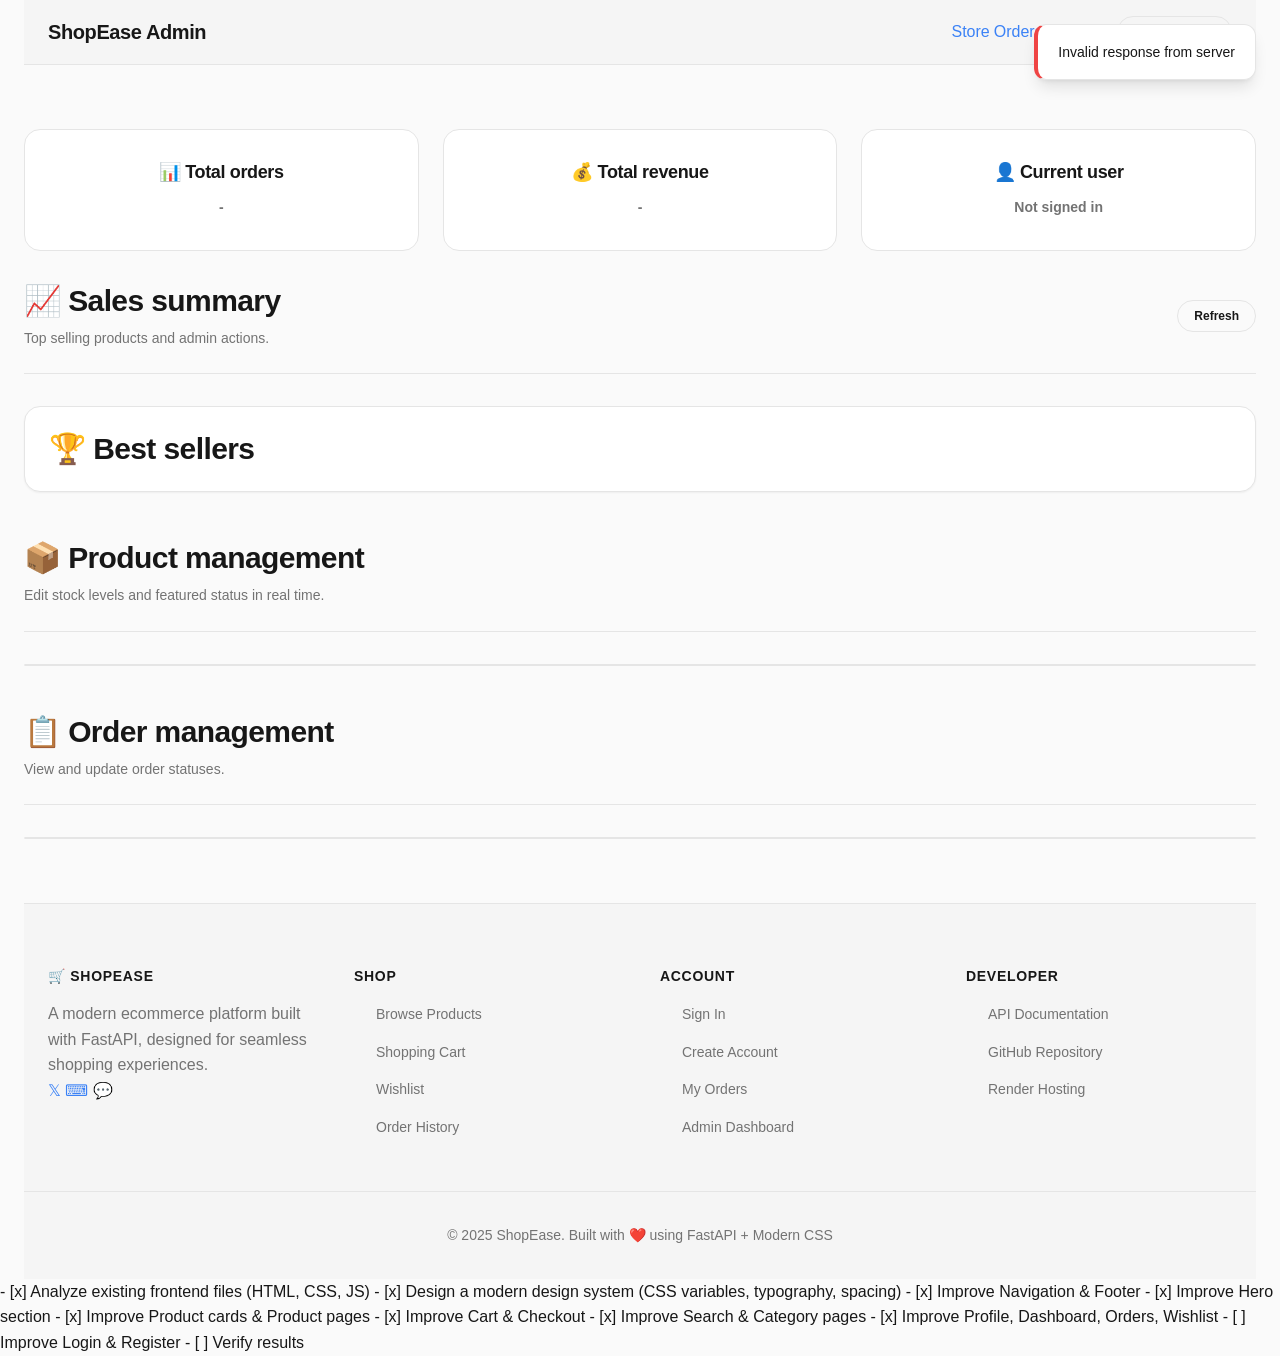
==== commit f3d28128: "Complete all pending improvements: fix order history bug, wishlist double stock deduction, add revie" ====
--- a/static/admin.html
+++ b/static/admin.html
@@ -8,44 +8,47 @@
 </head>
 <body>
   <div class="page-shell admin-shell">
-    <header class="topbar">
-      <div class="brand">ShopEase Admin</div>
-      <nav class="nav-links">
-        <a href="/store">Store</a>
-        <a href="/orders">Orders</a>
-        <a href="/docs">API Docs</a>
-        <button id="open-login" class="btn btn-sm btn-outline">Admin Sign In</button>
-        <button id="admin-logout" class="btn btn-sm btn-secondary" style="display:none;">Log Out</button>
-      </nav>
+    <header class="topbar no-print">
+      <div class="nav-container">
+        <div class="brand">ShopEase Admin</div>
+        <button id="mobile-menu-toggle" class="mobile-menu-toggle" aria-label="Toggle menu">☰</button>
+        <nav class="nav-links">
+          <a href="/store">Store</a>
+          <a href="/orders">Orders</a>
+          <a href="/docs">API Docs</a>
+          <button id="open-login" class="btn btn-sm btn-outline">Admin Sign In</button>
+          <button id="admin-logout" class="btn btn-sm btn-secondary" style="display:none;">Log Out</button>
+        </nav>
+      </div>
     </header>
 
     <main class="store-main">
       <section class="feature-row" style="grid-template-columns: repeat(3, minmax(0, 1fr)); margin-bottom: 32px;">
-        <article>
-          <h3>Total orders</h3>
-          <p id="stat-orders">-</p>
+        <article class="admin-stat-card">
+          <h3>📊 Total orders</h3>
+          <p id="stat-orders" class="admin-stat-value">-</p>
         </article>
-        <article>
-          <h3>Total revenue</h3>
-          <p id="stat-revenue">-</p>
+        <article class="admin-stat-card">
+          <h3>💰 Total revenue</h3>
+          <p id="stat-revenue" class="admin-stat-value">-</p>
         </article>
-        <article>
-          <h3>Current user</h3>
-          <p id="stat-user">Not signed in</p>
+        <article class="admin-stat-card">
+          <h3>👤 Current user</h3>
+          <p id="stat-user" class="admin-stat-value">Not signed in</p>
         </article>
       </section>
 
       <section class="shop-section">
         <div class="section-heading">
           <div>
-            <h2>Sales summary</h2>
+            <h2>📈 Sales summary</h2>
             <p>Top selling products and admin actions.</p>
           </div>
           <button id="refresh-dashboard" class="btn btn-outline btn-sm">Refresh</button>
         </div>
 
         <div class="panel-sm" style="padding:24px;">
-          <h3>Best sellers</h3>
+          <h3>🏆 Best sellers</h3>
           <div id="best-sellers" class="panel-list"></div>
         </div>
       </section>
@@ -53,7 +56,7 @@
       <section class="shop-section">
         <div class="section-heading">
           <div>
-            <h2>Product management</h2>
+            <h2>📦 Product management</h2>
             <p>Edit stock levels and featured status in real time.</p>
           </div>
         </div>
@@ -63,13 +66,56 @@
       <section class="shop-section">
         <div class="section-heading">
           <div>
-            <h2>Order management</h2>
+            <h2>📋 Order management</h2>
             <p>View and update order statuses.</p>
           </div>
         </div>
         <div id="order-admin-table" class="admin-table"></div>
       </section>
     </main>
+
+    <footer class="site-footer no-print">
+      <div class="footer-content">
+        <div class="footer-section">
+          <h3>🛒 ShopEase</h3>
+          <p style="color: var(--text-muted); line-height: 1.6;">A modern ecommerce platform built with FastAPI, designed for seamless shopping experiences.</p>
+          <div class="social-links">
+            <a href="#" class="social-link" aria-label="Twitter">𝕏</a>
+            <a href="#" class="social-link" aria-label="GitHub">⌨</a>
+            <a href="#" class="social-link" aria-label="Discord">💬</a>
+          </div>
+        </div>
+        <div class="footer-section">
+          <h3>Shop</h3>
+          <ul>
+            <li><a href="/store">Browse Products</a></li>
+            <li><a href="/store#cart">Shopping Cart</a></li>
+            <li><a href="/store#wishlist">Wishlist</a></li>
+            <li><a href="/orders">Order History</a></li>
+          </ul>
+        </div>
+        <div class="footer-section">
+          <h3>Account</h3>
+          <ul>
+            <li><a href="#" onclick="openAuthModal('login'); return false;">Sign In</a></li>
+            <li><a href="#" onclick="openAuthModal('register'); return false;">Create Account</a></li>
+            <li><a href="/orders">My Orders</a></li>
+            <li><a href="/admin">Admin Dashboard</a></li>
+          </ul>
+        </div>
+        <div class="footer-section">
+          <h3>Developer</h3>
+          <ul>
+            <li><a href="/docs">API Documentation</a></li>
+            <li><a href="https://github.com" target="_blank">GitHub Repository</a></li>
+            <li><a href="https://render.com" target="_blank">Render Hosting</a></li>
+          </ul>
+        </div>
+      </div>
+      <div class="footer-bottom">
+        <p>&copy; 2025 ShopEase. Built with ❤️ using FastAPI + Modern CSS</p>
+      </div>
+    </footer>
   </div>
 
   <div id="auth-modal" class="modal hidden" aria-hidden="true">
@@ -102,3 +148,17 @@
   <script src="/static/admin.js"></script>
 </body>
 </html>
+</parameter>
+<task_progress>
+- [x] Analyze existing frontend files (HTML, CSS, JS)
+- [x] Design a modern design system (CSS variables, typography, spacing)
+- [x] Improve Navigation & Footer
+- [x] Improve Hero section
+- [x] Improve Product cards & Product pages
+- [x] Improve Cart & Checkout
+- [x] Improve Search & Category pages
+- [x] Improve Profile, Dashboard, Orders, Wishlist
+- [ ] Improve Login & Register
+- [ ] Verify results
+</task_progress>
+</write_to_file>
--- a/static/styles.css
+++ b/static/styles.css
@@ -1,184 +1,456 @@
-/* ===== CSS Variables & Reset ===== */
+/* ===== Premium Design System ===== */
 :root {
-  --bg: #f8fafc;
+  /* Colors - Refined Palette */
+  --bg: #fafafa;
+  --bg-secondary: #f5f5f5;
+  --bg-tertiary: #eeeeee;
   --surface: #ffffff;
-  --primary: #2563eb;
-  --primary-hover: #1d4ed8;
-  --secondary: #64748b;
-  --accent: #f59e0b;
-  --border: #e2e8f0;
-  --text: #0f172a;
-  --muted: #64748b;
+  --surface-elevated: #ffffff;
+  --border: #e5e5e5;
+  --border-light: #f0f0f0;
+  
+  --primary: #1a1a1a;
+  --primary-hover: #000000;
+  --primary-subtle: rgba(0, 0, 0, 0.05);
+  
+  --secondary: #3b82f6;
+  --secondary-hover: #2563eb;
+  --secondary-subtle: rgba(59, 130, 246, 0.1);
+  
+  --accent: #8b5cf6;
+  --accent-hover: #7c3aed;
+  --accent-subtle: rgba(139, 92, 246, 0.1);
+  
   --success: #10b981;
+  --success-subtle: rgba(16, 185, 129, 0.1);
+  
+  --warning: #f59e0b;
+  --warning-subtle: rgba(245, 158, 11, 0.1);
+  
   --danger: #ef4444;
-  --warning: #f59e0b;
-  --radius: 12px;
-  --radius-sm: 8px;
-  --shadow: 0 1px 3px rgba(0,0,0,0.08), 0 1px 2px rgba(0,0,0,0.06);
-  --shadow-lg: 0 10px 25px rgba(0,0,0,0.1);
-  --font: 'Segoe UI', system-ui, -apple-system, sans-serif;
-}
-
-*, *::before, *::after { box-sizing: border-box; margin: 0; padding: 0; }
+  --danger-subtle: rgba(239, 68, 68, 0.1);
+  
+  --text: #171717;
+  --text-secondary: #525252;
+  --text-muted: #737373;
+  --text-inverse: #ffffff;
+  
+  /* Typography Scale */
+  --text-xs: 0.75rem;
+  --text-sm: 0.875rem;
+  --text-base: 1rem;
+  --text-lg: 1.125rem;
+  --text-xl: 1.25rem;
+  --text-2xl: 1.5rem;
+  --text-3xl: 1.875rem;
+  --text-4xl: 2.25rem;
+  --text-5xl: 3rem;
+  
+  --font-sans: 'Inter', -apple-system, BlinkMacSystemFont, 'Segoe UI', Roboto, sans-serif;
+  --font-mono: 'SF Mono', 'Monaco', 'Inconsolata', monospace;
+  
+  /* Spacing Scale */
+  --space-0: 0;
+  --space-1: 0.25rem;
+  --space-2: 0.5rem;
+  --space-3: 0.75rem;
+  --space-4: 1rem;
+  --space-5: 1.25rem;
+  --space-6: 1.5rem;
+  --space-8: 2rem;
+  --space-10: 2.5rem;
+  --space-12: 3rem;
+  --space-16: 4rem;
+  --space-20: 5rem;
+  --space-24: 6rem;
+  
+  /* Border Radius */
+  --radius-none: 0;
+  --radius-sm: 0.25rem;
+  --radius-md: 0.5rem;
+  --radius-lg: 0.75rem;
+  --radius-xl: 1rem;
+  --radius-2xl: 1.5rem;
+  --radius-full: 9999px;
+  
+  /* Shadows - Subtle & Refined */
+  --shadow-xs: 0 1px 2px 0 rgba(0, 0, 0, 0.05);
+  --shadow-sm: 0 1px 3px 0 rgba(0, 0, 0, 0.1), 0 1px 2px -1px rgba(0, 0, 0, 0.1);
+  --shadow-md: 0 4px 6px -1px rgba(0, 0, 0, 0.1), 0 2px 4px -2px rgba(0, 0, 0, 0.1);
+  --shadow-lg: 0 10px 15px -3px rgba(0, 0, 0, 0.1), 0 4px 6px -4px rgba(0, 0, 0, 0.1);
+  --shadow-xl: 0 20px 25px -5px rgba(0, 0, 0, 0.1), 0 8px 10px -6px rgba(0, 0, 0, 0.1);
+  
+  /* Transitions - Smooth & Fast */
+  --transition-fast: 150ms cubic-bezier(0.4, 0, 0.2, 1);
+  --transition-base: 200ms cubic-bezier(0.4, 0, 0.2, 1);
+  --transition-slow: 300ms cubic-bezier(0.4, 0, 0.2, 1);
+}
+
+/* Dark Mode */
+@media (prefers-color-scheme: dark) {
+  :root {
+    --bg: #0a0a0a;
+    --bg-secondary: #171717;
+    --bg-tertiary: #262626;
+    --surface: #171717;
+    --surface-elevated: #262626;
+    --border: #262626;
+    --border-light: #1f1f1f;
+    
+    --primary: #ffffff;
+    --primary-hover: #e5e5e5;
+    --primary-subtle: rgba(255, 255, 255, 0.1);
+    
+    --text: #fafafa;
+    --text-secondary: #a3a3a3;
+    --text-muted: #737373;
+  }
+}
+
+/* ===== Reset & Base ===== */
+*, *::before, *::after {
+  box-sizing: border-box;
+  margin: 0;
+  padding: 0;
+}
+
+html {
+  scroll-behavior: smooth;
+  -webkit-font-smoothing: antialiased;
+  -moz-osx-font-smoothing: grayscale;
+}
 
 body {
-  font-family: var(--font);
+  font-family: var(--font-sans);
+  font-size: var(--text-base);
+  line-height: 1.6;
+  color: var(--text);
   background: var(--bg);
-  color: var(--text);
-  line-height: 1.6;
   min-height: 100vh;
 }
 
-a { color: var(--primary); text-decoration: none; }
-a:hover { text-decoration: underline; }
-
-/* ===== Toast Notifications ===== */
-.toast-container {
-  position: fixed;
-  top: 20px;
-  right: 20px;
-  z-index: 10000;
-  display: flex;
-  flex-direction: column;
-  gap: 10px;
-  max-width: 400px;
-}
-
-.toast {
-  padding: 14px 20px;
-  border-radius: var(--radius);
-  color: #fff;
-  font-weight: 500;
-  box-shadow: var(--shadow-lg);
-  animation: slideIn 0.3s ease-out;
-  display: flex;
-  align-items: center;
-  gap: 10px;
-  cursor: pointer;
-  transition: opacity 0.3s;
-}
-
-.toast-success { background: var(--success); }
-.toast-error { background: var(--danger); }
-.toast-info { background: var(--primary); }
-.toast-warning { background: var(--warning); color: #1e293b; }
-
-.toast-removing { opacity: 0; transform: translateX(100%); transition: all 0.3s; }
-
-@keyframes slideIn {
-  from { transform: translateX(100%); opacity: 0; }
-  to { transform: translateX(0); opacity: 1; }
-}
-
-/* ===== Loading Spinner ===== */
-.spinner {
-  display: inline-block;
-  width: 24px;
-  height: 24px;
-  border: 3px solid var(--border);
-  border-top-color: var(--primary);
-  border-radius: 50%;
-  animation: spin 0.6s linear infinite;
-}
-
-.spinner-lg { width: 40px; height: 40px; border-width: 4px; }
-
-.loading-overlay {
-  display: flex;
-  align-items: center;
-  justify-content: center;
-  padding: 40px;
-  gap: 12px;
-  color: var(--muted);
-}
-
-@keyframes spin { to { transform: rotate(360deg); } }
+a {
+  color: var(--secondary);
+  text-decoration: none;
+  transition: color var(--transition-fast);
+}
+
+a:hover {
+  color: var(--secondary-hover);
+}
 
 /* ===== Layout ===== */
 .page-shell {
   max-width: 1280px;
   margin: 0 auto;
-  padding: 0 20px;
-}
-
-/* ===== Topbar / Navigation ===== */
+  padding: 0 var(--space-6);
+}
+
+/* ===== Typography Scale ===== */
+h1, h2, h3, h4, h5, h6 {
+  font-weight: 600;
+  line-height: 1.2;
+  letter-spacing: -0.02em;
+  color: var(--text);
+}
+
+h1 { font-size: var(--text-5xl); }
+h2 { font-size: var(--text-4xl); }
+h3 { font-size: var(--text-3xl); }
+h4 { font-size: var(--text-2xl); }
+h5 { font-size: var(--text-xl); }
+h6 { font-size: var(--text-lg); }
+
+.text-xs { font-size: var(--text-xs); }
+.text-sm { font-size: var(--text-sm); }
+.text-base { font-size: var(--text-base); }
+.text-lg { font-size: var(--text-lg); }
+.text-xl { font-size: var(--text-xl); }
+.text-2xl { font-size: var(--text-2xl); }
+
+.font-medium { font-weight: 500; }
+.font-semibold { font-weight: 600; }
+.font-bold { font-weight: 700; }
+
+/* ===== Toast Notifications ===== */
+.toast-container {
+  position: fixed;
+  top: var(--space-6);
+  right: var(--space-6);
+  z-index: 10000;
+  display: flex;
+  flex-direction: column;
+  gap: var(--space-3);
+  max-width: 400px;
+  pointer-events: none;
+}
+
+.toast {
+  padding: var(--space-4) var(--space-5);
+  border-radius: var(--radius-lg);
+  background: var(--surface-elevated);
+  color: var(--text);
+  font-weight: 500;
+  font-size: var(--text-sm);
+  box-shadow: var(--shadow-lg);
+  animation: toastSlideIn 200ms ease-out;
+  display: flex;
+  align-items: center;
+  gap: var(--space-3);
+  pointer-events: auto;
+  border: 1px solid var(--border);
+  transition: all var(--transition-base);
+}
+
+.toast:hover {
+  transform: translateX(-4px);
+  box-shadow: var(--shadow-xl);
+}
+
+.toast-success { border-left: 4px solid var(--success); }
+.toast-error { border-left: 4px solid var(--danger); }
+.toast-info { border-left: 4px solid var(--secondary); }
+.toast-warning { border-left: 4px solid var(--warning); }
+
+.toast-removing {
+  opacity: 0;
+  transform: translateX(100%);
+  transition: all 200ms ease-in;
+}
+
+@keyframes toastSlideIn {
+  from {
+    transform: translateX(100%);
+    opacity: 0;
+  }
+  to {
+    transform: translateX(0);
+    opacity: 1;
+  }
+}
+
+/* ===== Loading Spinner ===== */
+.spinner {
+  width: 20px;
+  height: 20px;
+  border: 2px solid var(--border);
+  border-top-color: var(--secondary);
+  border-radius: var(--radius-full);
+  animation: spin 600ms linear infinite;
+}
+
+.spinner-lg {
+  width: 32px;
+  height: 32px;
+  border-width: 3px;
+}
+
+.loading-overlay {
+  display: flex;
+  flex-direction: column;
+  align-items: center;
+  justify-content: center;
+  gap: var(--space-4);
+  padding: var(--space-16);
+  color: var(--text-muted);
+}
+
+@keyframes spin {
+  to { transform: rotate(360deg); }
+}
+
+/* ===== Skeleton Loading ===== */
+.skeleton {
+  background: linear-gradient(
+    90deg,
+    var(--bg-secondary) 25%,
+    var(--bg-tertiary) 50%,
+    var(--bg-secondary) 75%
+  );
+  background-size: 200% 100%;
+  animation: shimmer 1.5s infinite;
+  border-radius: var(--radius-md);
+}
+
+@keyframes shimmer {
+  0% { background-position: 200% 0; }
+  100% { background-position: -200% 0; }
+}
+
+.skeleton-text {
+  height: 1em;
+  margin-bottom: var(--space-2);
+}
+
+.skeleton-text-sm { width: 60%; }
+.skeleton-text-md { width: 80%; }
+.skeleton-text-lg { width: 100%; }
+
+.skeleton-image {
+  width: 100%;
+  height: 200px;
+  border-radius: var(--radius-lg);
+}
+
+/* ===== Navigation ===== */
 .topbar {
+  position: sticky;
+  top: 0;
+  z-index: 100;
+  background: rgba(255, 255, 255, 0.8);
+  backdrop-filter: blur(12px) saturate(180%);
+  border-bottom: 1px solid var(--border);
+  transition: box-shadow var(--transition-fast);
+}
+
+.topbar.scrolled {
+  box-shadow: var(--shadow-sm);
+}
+
+@media (prefers-color-scheme: dark) {
+  .topbar {
+    background: rgba(10, 10, 10, 0.8);
+  }
+}
+
+.nav-container {
   display: flex;
   align-items: center;
   justify-content: space-between;
-  padding: 16px 0;
-  border-bottom: 1px solid var(--border);
-  margin-bottom: 32px;
-  flex-wrap: wrap;
-  gap: 12px;
+  max-width: 1280px;
+  margin: 0 auto;
+  padding: var(--space-4) var(--space-6);
+  gap: var(--space-6);
 }
 
 .brand {
-  font-size: 1.5rem;
-  font-weight: 800;
-  color: var(--primary);
-  cursor: pointer;
-  letter-spacing: -0.5px;
+  font-size: var(--text-xl);
+  font-weight: 700;
+  color: var(--text);
+  letter-spacing: -0.02em;
+  transition: opacity var(--transition-fast);
+}
+
+.brand:hover {
+  opacity: 0.7;
 }
 
 .nav-links {
   display: flex;
   align-items: center;
-  gap: 8px;
-  flex-wrap: wrap;
-}
-
-.nav-links a, .nav-links button {
-  padding: 8px 16px;
-  border-radius: var(--radius-sm);
-  font-size: 0.9rem;
+  gap: var(--space-1);
+}
+
+.nav-link {
+  padding: var(--space-2) var(--space-4);
+  border-radius: var(--radius-full);
+  font-size: var(--text-sm);
   font-weight: 500;
-  transition: background 0.2s;
-}
-
-.nav-links a { color: var(--text); }
-.nav-links a:hover { background: var(--border); text-decoration: none; }
-
-/* Mobile hamburger */
+  color: var(--text-secondary);
+  transition: all var(--transition-fast);
+  position: relative;
+}
+
+.nav-link:hover {
+  background: var(--primary-subtle);
+  color: var(--text);
+}
+
+.nav-link::after {
+  content: '';
+  position: absolute;
+  bottom: 2px;
+  left: 50%;
+  transform: translateX(-50%);
+  width: 0;
+  height: 2px;
+  background: var(--secondary);
+  transition: width var(--transition-fast);
+}
+
+.nav-link:hover::after {
+  width: 20px;
+}
+
+/* Cart button */
+.cart-btn {
+  position: relative;
+  background: var(--primary);
+  color: var(--text-inverse);
+  padding: var(--space-2) var(--space-5);
+  border-radius: var(--radius-full);
+  font-weight: 600;
+  transition: all var(--transition-fast);
+}
+
+.cart-btn:hover {
+  background: var(--primary-hover);
+  transform: translateY(-1px);
+}
+
+.cart-badge {
+  position: absolute;
+  top: -4px;
+  right: -4px;
+  min-width: 18px;
+  height: 18px;
+  padding: 0 5px;
+  background: var(--secondary);
+  color: white;
+  border-radius: var(--radius-full);
+  font-size: var(--text-xs);
+  font-weight: 700;
+  display: flex;
+  align-items: center;
+  justify-content: center;
+}
+
+/* Mobile menu */
 .mobile-menu-toggle {
   display: none;
   background: none;
   border: none;
-  font-size: 1.5rem;
+  padding: var(--space-2);
   cursor: pointer;
-  padding: 8px;
   color: var(--text);
+  transition: transform var(--transition-fast);
+}
+
+.mobile-menu-toggle:hover {
+  transform: rotate(90deg);
 }
 
 @media (max-width: 768px) {
   .mobile-menu-toggle { display: block; }
+  
   .nav-links {
     display: none;
-    width: 100%;
+    position: absolute;
+    top: 100%;
+    left: 0;
+    right: 0;
     flex-direction: column;
-    padding: 12px 0;
-    border-top: 1px solid var(--border);
-  }
-  .nav-links.open { display: flex; }
-  .nav-links a, .nav-links button { width: 100%; text-align: center; }
-}
-
-/* ===== Search ===== */
-.search-wrap input {
-  padding: 10px 16px;
-  border: 1px solid var(--border);
-  border-radius: 100px;
-  font-size: 0.9rem;
-  width: 280px;
-  max-width: 100%;
-  background: var(--surface);
-  transition: border-color 0.2s, box-shadow 0.2s;
-}
-
-.search-wrap input:focus {
-  outline: none;
-  border-color: var(--primary);
-  box-shadow: 0 0 0 3px rgba(37,99,235,0.1);
+    background: var(--surface);
+    border-bottom: 1px solid var(--border);
+    padding: var(--space-4);
+    gap: var(--space-2);
+  }
+  
+  .nav-links.open {
+    display: flex;
+    animation: slideDown 200ms ease-out;
+  }
+  
+  @keyframes slideDown {
+    from {
+      opacity: 0;
+      transform: translateY(-10px);
+    }
+    to {
+      opacity: 1;
+      transform: translateY(0);
+    }
+  }
 }
 
 /* ===== Buttons ===== */
@@ -186,343 +458,718 @@
   display: inline-flex;
   align-items: center;
   justify-content: center;
-  gap: 6px;
-  padding: 10px 20px;
+  gap: var(--space-2);
+  padding: var(--space-3) var(--space-6);
   border: none;
-  border-radius: var(--radius-sm);
-  font-size: 0.9rem;
+  border-radius: var(--radius-full);
+  font-size: var(--text-sm);
   font-weight: 600;
+  font-family: var(--font-sans);
   cursor: pointer;
-  transition: all 0.2s;
+  transition: all var(--transition-fast);
   text-decoration: none;
   white-space: nowrap;
-}
-
-.btn-sm { padding: 6px 14px; font-size: 0.8rem; }
+  position: relative;
+  overflow: hidden;
+}
+
+.btn-sm { padding: var(--space-2) var(--space-4); font-size: var(--text-xs); }
+.btn-lg { padding: var(--space-4) var(--space-8); font-size: var(--text-base); }
 .btn-full { width: 100%; }
-.btn-primary { background: var(--primary); color: #fff; }
-.btn-primary:hover { background: var(--primary-hover); }
-.btn-secondary { background: var(--secondary); color: #fff; }
-.btn-secondary:hover { background: #475569; }
-.btn-outline { background: transparent; border: 1px solid var(--border); color: var(--text); }
-.btn-outline:hover { background: var(--border); }
-.btn-danger { background: var(--danger); color: #fff; }
-.btn-danger:hover { background: #dc2626; }
-.btn:disabled { opacity: 0.5; cursor: not-allowed; }
+
+.btn-primary {
+  background: var(--primary);
+  color: var(--text-inverse);
+}
+
+.btn-primary:hover {
+  background: var(--primary-hover);
+  transform: translateY(-1px);
+  box-shadow: var(--shadow-md);
+}
+
+.btn-secondary {
+  background: var(--secondary);
+  color: white;
+}
+
+.btn-secondary:hover {
+  background: var(--secondary-hover);
+  transform: translateY(-1px);
+  box-shadow: var(--shadow-md);
+}
+
+.btn-outline {
+  background: transparent;
+  border: 1px solid var(--border);
+  color: var(--text);
+}
+
+.btn-outline:hover {
+  background: var(--primary-subtle);
+  border-color: var(--text-muted);
+}
+
+.btn-danger {
+  background: var(--danger);
+  color: white;
+}
+
+.btn-danger:hover {
+  background: #dc2626;
+  transform: translateY(-1px);
+}
+
+.btn:disabled {
+  opacity: 0.4;
+  cursor: not-allowed;
+  transform: none !important;
+}
 
 /* ===== Hero Section ===== */
 .landing-hero, .store-hero {
   display: grid;
   grid-template-columns: 1fr 1fr;
-  gap: 40px;
-  margin-bottom: 48px;
-  align-items: start;
+  gap: var(--space-16);
+  padding: var(--space-12) 0;
+  align-items: center;
 }
 
 @media (max-width: 900px) {
-  .landing-hero, .store-hero { grid-template-columns: 1fr; }
-}
-
-.hero-copy h1 {
-  font-size: 2.2rem;
-  font-weight: 800;
-  line-height: 1.2;
-  margin: 12px 0 16px;
-  letter-spacing: -1px;
-}
-
-.hero-copy p { color: var(--muted); font-size: 1.05rem; margin-bottom: 20px; }
+  .landing-hero, .store-hero {
+    grid-template-columns: 1fr;
+    gap: var(--space-10);
+  }
+}
 
 .eyebrow {
-  display: inline-block;
-  padding: 4px 12px;
-  background: #dbeafe;
-  color: var(--primary);
-  border-radius: 100px;
-  font-size: 0.8rem;
+  display: inline-flex;
+  align-items: center;
+  gap: var(--space-2);
+  padding: var(--space-2) var(--space-4);
+  background: var(--primary-subtle);
+  color: var(--text-secondary);
+  border-radius: var(--radius-full);
+  font-size: var(--text-xs);
   font-weight: 600;
   text-transform: uppercase;
-  letter-spacing: 0.5px;
-}
-
-.hero-actions { display: flex; gap: 12px; margin-bottom: 24px; flex-wrap: wrap; }
-.hero-highlights { display: grid; grid-template-columns: 1fr 1fr 1fr; gap: 16px; }
-@media (max-width: 600px) { .hero-highlights { grid-template-columns: 1fr; } }
-.hero-highlights strong { display: block; font-size: 0.95rem; margin-bottom: 4px; }
-.hero-highlights p { font-size: 0.85rem; color: var(--muted); margin: 0; }
+  letter-spacing: 0.05em;
+  margin-bottom: var(--space-6);
+}
+
+.hero-copy h1 {
+  font-size: var(--text-5xl);
+  font-weight: 700;
+  line-height: 1.1;
+  margin-bottom: var(--space-6);
+  letter-spacing: -0.03em;
+}
+
+.hero-copy p {
+  font-size: var(--text-lg);
+  color: var(--text-secondary);
+  margin-bottom: var(--space-8);
+  line-height: 1.7;
+  max-width: 540px;
+}
+
+.hero-actions {
+  display: flex;
+  gap: var(--space-3);
+  margin-bottom: var(--space-12);
+}
+
+.hero-highlights {
+  display: grid;
+  grid-template-columns: repeat(3, 1fr);
+  gap: var(--space-4);
+}
+
+@media (max-width: 600px) {
+  .hero-highlights {
+    grid-template-columns: 1fr;
+  }
+}
+
+.hero-highlights > div {
+  padding: var(--space-5);
+  background: var(--surface);
+  border: 1px solid var(--border);
+  border-radius: var(--radius-xl);
+  transition: all var(--transition-base);
+}
+
+.hero-highlights > div:hover {
+  border-color: var(--text-muted);
+  transform: translateY(-2px);
+  box-shadow: var(--shadow-md);
+}
+
+.hero-highlights strong {
+  display: block;
+  font-size: var(--text-sm);
+  font-weight: 600;
+  margin-bottom: var(--space-2);
+}
+
+.hero-highlights p {
+  font-size: var(--text-xs);
+  color: var(--text-muted);
+  margin: 0;
+  line-height: 1.5;
+}
 
 /* ===== Stats / Auth Cards ===== */
 .stats-card, .auth-card {
   background: var(--surface);
   border: 1px solid var(--border);
-  border-radius: var(--radius);
-  padding: 24px;
-  box-shadow: var(--shadow);
+  border-radius: var(--radius-2xl);
+  padding: var(--space-8);
+  box-shadow: var(--shadow-sm);
+  transition: all var(--transition-base);
+}
+
+.stats-card:hover, .auth-card:hover {
+  box-shadow: var(--shadow-md);
+  transform: translateY(-2px);
 }
 
 .stat-pill {
-  display: inline-block;
-  padding: 4px 12px;
-  background: #fef3c7;
-  color: #92400e;
-  border-radius: 100px;
-  font-size: 0.8rem;
+  display: inline-flex;
+  align-items: center;
+  gap: var(--space-2);
+  padding: var(--space-2) var(--space-4);
+  background: var(--success-subtle);
+  color: var(--success);
+  border-radius: var(--radius-full);
+  font-size: var(--text-xs);
   font-weight: 600;
-  margin-bottom: 16px;
-}
-
-.stat-block { margin-bottom: 20px; }
-.stat-block strong { font-size: 1.1rem; }
-.stat-block p { color: var(--muted); font-size: 0.9rem; }
-
-.feature-list { display: grid; gap: 16px; }
-.feature-list h3 { font-size: 0.95rem; margin-bottom: 4px; }
-.feature-list p { font-size: 0.85rem; color: var(--muted); }
+  margin-bottom: var(--space-6);
+}
+
+.stat-block { margin-bottom: var(--space-6); }
+.stat-block strong {
+  display: block;
+  font-size: var(--text-lg);
+  margin-bottom: var(--space-2);
+}
+.stat-block p {
+  color: var(--text-muted);
+  font-size: var(--text-sm);
+}
+
+.feature-list { display: flex; flex-direction: column; gap: var(--space-4); }
+.feature-list h3 {
+  display: flex;
+  align-items: center;
+  gap: var(--space-2);
+  font-size: var(--text-sm);
+  margin-bottom: var(--space-1);
+}
+.feature-list p {
+  font-size: var(--text-xs);
+  color: var(--text-muted);
+  padding-left: var(--space-6);
+}
 
 /* ===== Auth Forms ===== */
-.auth-header { margin-bottom: 16px; }
-.auth-header h2 { font-size: 1.3rem; }
-.auth-header p { color: var(--muted); font-size: 0.9rem; }
-.auth-forms { display: grid; gap: 16px; }
-.auth-message { font-size: 0.85rem; color: var(--muted); margin-top: 12px; padding: 8px; background: #f1f5f9; border-radius: var(--radius-sm); }
+.auth-header { margin-bottom: var(--space-6); }
+.auth-header h2 {
+  display: flex;
+  align-items: center;
+  gap: var(--space-3);
+  font-size: var(--text-2xl);
+  margin-bottom: var(--space-2);
+}
+.auth-header p {
+  color: var(--text-muted);
+  font-size: var(--text-sm);
+}
+
+.auth-forms { display: flex; flex-direction: column; gap: var(--space-5); }
+.auth-message {
+  font-size: var(--text-sm);
+  color: var(--text-secondary);
+  padding: var(--space-4);
+  background: var(--bg-secondary);
+  border-radius: var(--radius-lg);
+  border-left: 3px solid var(--secondary);
+  margin-top: var(--space-5);
+}
 
 .form-sm {
-  display: grid;
-  gap: 8px;
+  display: flex;
+  flex-direction: column;
+  gap: var(--space-4);
 }
 
 .form-sm label {
-  font-size: 0.85rem;
+  font-size: var(--text-xs);
   font-weight: 600;
-  color: var(--muted);
+  color: var(--text-secondary);
+  text-transform: uppercase;
+  letter-spacing: 0.05em;
 }
 
 .form-sm input, .input-field {
-  padding: 10px 14px;
-  border: 1px solid var(--border);
-  border-radius: var(--radius-sm);
-  font-size: 0.9rem;
+  padding: var(--space-3) var(--space-4);
+  border: 1px solid var(--border);
+  border-radius: var(--radius-lg);
+  font-size: var(--text-sm);
   width: 100%;
   background: var(--surface);
-  transition: border-color 0.2s;
+  transition: all var(--transition-fast);
+  color: var(--text);
 }
 
 .form-sm input:focus, .input-field:focus {
   outline: none;
-  border-color: var(--primary);
-  box-shadow: 0 0 0 3px rgba(37,99,235,0.1);
-}
-
-/* ===== Filter Panel ===== */
-.filter-panel {
-  display: flex;
-  flex-wrap: wrap;
-  gap: 16px;
-  align-items: end;
-  padding: 20px;
-  background: var(--surface);
-  border: 1px solid var(--border);
-  border-radius: var(--radius);
-  margin-bottom: 24px;
-}
-
-.filter-group { display: flex; flex-direction: column; gap: 6px; }
-.filter-group label { font-size: 0.8rem; font-weight: 600; color: var(--muted); }
-.filter-group input { padding: 8px 12px; border: 1px solid var(--border); border-radius: var(--radius-sm); font-size: 0.9rem; width: 120px; }
-.inline-group { flex-direction: row; gap: 8px; align-items: end; }
-
-.pill-group { display: flex; flex-wrap: wrap; gap: 6px; }
-
-.pill {
-  padding: 6px 14px;
-  border: 1px solid var(--border);
-  border-radius: 100px;
-  background: var(--surface);
-  font-size: 0.8rem;
-  font-weight: 500;
-  cursor: pointer;
-  transition: all 0.2s;
-}
-
-.pill.active, .pill:hover { background: var(--primary); color: #fff; border-color: var(--primary); }
+  border-color: var(--secondary);
+  box-shadow: 0 0 0 3px var(--secondary-subtle);
+}
+
+.form-sm input::placeholder {
+  color: var(--text-muted);
+}
+
+/* ===== Search ===== */
+.search-wrap input {
+  padding: var(--space-3) var(--space-5);
+  border: 1px solid var(--border);
+  border-radius: var(--radius-full);
+  font-size: var(--text-sm);
+  width: 320px;
+  max-width: 100%;
+  background: var(--surface);
+  transition: all var(--transition-fast);
+}
+
+.search-wrap input:focus {
+  outline: none;
+  border-color: var(--secondary);
+  box-shadow: 0 0 0 3px var(--secondary-subtle);
+  width: 400px;
+}
+
+@media (max-width: 768px) {
+  .search-wrap input { width: 100%; }
+  .search-wrap input:focus { width: 100%; }
+}
 
 /* ===== Section Headings ===== */
 .section-heading {
   display: flex;
   justify-content: space-between;
   align-items: center;
-  margin-bottom: 20px;
+  margin-bottom: var(--space-8);
   flex-wrap: wrap;
-  gap: 12px;
-}
-
-.section-heading h2 { font-size: 1.4rem; font-weight: 700; }
-.section-heading p { color: var(--muted); font-size: 0.9rem; }
+  gap: var(--space-4);
+  padding-bottom: var(--space-6);
+  border-bottom: 1px solid var(--border);
+}
+
+.section-heading h2 {
+  font-size: var(--text-3xl);
+  font-weight: 700;
+}
+
+.section-heading p {
+  color: var(--text-muted);
+  font-size: var(--text-sm);
+  margin-top: var(--space-2);
+}
 
 /* ===== Product Grid ===== */
 .product-grid {
   display: grid;
   grid-template-columns: repeat(auto-fill, minmax(280px, 1fr));
-  gap: 20px;
-  margin-bottom: 32px;
-}
-
+  gap: var(--space-6);
+  margin-bottom: var(--space-12);
+}
+
+/* ===== Product Cards ===== */
 .product-card {
   background: var(--surface);
   border: 1px solid var(--border);
-  border-radius: var(--radius);
+  border-radius: var(--radius-xl);
   overflow: hidden;
-  transition: box-shadow 0.2s, transform 0.2s;
+  transition: all var(--transition-base);
+  box-shadow: var(--shadow-xs);
+  display: flex;
+  flex-direction: column;
 }
 
 .product-card:hover {
   box-shadow: var(--shadow-lg);
-  transform: translateY(-2px);
+  transform: translateY(-4px);
+  border-color: var(--text-muted);
 }
 
 .card-media {
+  position: relative;
   width: 100%;
-  height: 200px;
+  height: 240px;
   overflow: hidden;
-  background: #f1f5f9;
+  background: var(--bg-secondary);
 }
 
 .card-media img {
   width: 100%;
   height: 100%;
   object-fit: cover;
+  transition: transform var(--transition-slow);
+}
+
+.product-card:hover .card-media img {
+  transform: scale(1.05);
 }
 
 .card-body {
-  padding: 16px;
+  padding: var(--space-6);
   display: flex;
   flex-direction: column;
-  gap: 8px;
-}
-
-.card-body h3 { font-size: 1.05rem; font-weight: 700; }
-.card-body p { font-size: 0.85rem; color: var(--muted); line-height: 1.5; }
+  gap: var(--space-3);
+  flex: 1;
+}
+
+.card-body h3 {
+  font-size: var(--text-lg);
+  font-weight: 600;
+  line-height: 1.3;
+}
+
+.card-body p {
+  font-size: var(--text-sm);
+  color: var(--text-muted);
+  line-height: 1.6;
+  display: -webkit-box;
+  -webkit-line-clamp: 2;
+  -webkit-box-orient: vertical;
+  overflow: hidden;
+}
 
 .tag {
-  display: inline-block;
-  padding: 2px 10px;
-  background: #dbeafe;
-  color: var(--primary);
-  border-radius: 100px;
-  font-size: 0.75rem;
+  display: inline-flex;
+  align-self: flex-start;
+  padding: var(--space-1) var(--space-3);
+  background: var(--primary-subtle);
+  color: var(--text-secondary);
+  border-radius: var(--radius-full);
+  font-size: var(--text-xs);
   font-weight: 600;
-  align-self: flex-start;
+  text-transform: uppercase;
+  letter-spacing: 0.03em;
 }
 
 .card-meta {
   display: flex;
   justify-content: space-between;
   align-items: center;
-  font-size: 0.9rem;
-}
-
-.card-meta strong { font-size: 1.1rem; color: var(--primary); }
-.card-meta small, .card-meta span { color: var(--muted); }
+  margin-top: auto;
+  padding-top: var(--space-3);
+  border-top: 1px solid var(--border-light);
+  font-size: var(--text-sm);
+}
+
+.card-meta strong {
+  font-size: var(--text-xl);
+  font-weight: 700;
+  color: var(--text);
+}
+
+.card-meta small, .card-meta span {
+  color: var(--text-muted);
+  font-size: var(--text-xs);
+}
 
 .card-actions {
   display: flex;
   flex-direction: column;
-  gap: 8px;
-  margin-top: 4px;
+  gap: var(--space-2);
+  margin-top: var(--space-4);
+}
+
+/* ===== Cart Badge ===== */
+.cart-badge {
+  display: inline-flex;
+  align-items: center;
+  justify-content: center;
+  min-width: 18px;
+  height: 18px;
+  padding: 0 5px;
+  background: var(--secondary);
+  color: white;
+  border-radius: var(--radius-full);
+  font-size: var(--text-xs);
+  font-weight: 700;
+}
+
+/* ===== Empty State ===== */
+.empty-state {
+  text-align: center;
+  padding: var(--space-16) var(--space-8);
+  color: var(--text-muted);
+}
+
+.empty-state-icon {
+  font-size: 3rem;
+  margin-bottom: var(--space-4);
+  opacity: 0.3;
+}
+
+.empty-state-title {
+  font-size: var(--text-lg);
+  font-weight: 600;
+  color: var(--text);
+  margin-bottom: var(--space-2);
+}
+
+.empty-state-description {
+  font-size: var(--text-sm);
+  max-width: 400px;
+  margin: 0 auto;
+}
+
+/* ===== Filter Panel ===== */
+.filter-panel {
+  display: flex;
+  flex-wrap: wrap;
+  gap: var(--space-4);
+  align-items: flex-end;
+  padding: var(--space-6);
+  background: var(--surface);
+  border: 1px solid var(--border);
+  border-radius: var(--radius-xl);
+  margin-bottom: var(--space-8);
+}
+
+.filter-group {
+  display: flex;
+  flex-direction: column;
+  gap: var(--space-2);
+}
+
+.filter-group label {
+  font-size: var(--text-xs);
+  font-weight: 600;
+  color: var(--text-secondary);
+  text-transform: uppercase;
+  letter-spacing: 0.05em;
+}
+
+.filter-group input, .filter-group select {
+  padding: var(--space-3) var(--space-4);
+  border: 1px solid var(--border);
+  border-radius: var(--radius-lg);
+  font-size: var(--text-sm);
+  background: var(--surface);
+  transition: all var(--transition-fast);
+}
+
+.filter-group input:focus, .filter-group select:focus {
+  outline: none;
+  border-color: var(--secondary);
+  box-shadow: 0 0 0 3px var(--secondary-subtle);
+}
+
+.inline-group {
+  flex-direction: row;
+  gap: var(--space-3);
+}
+
+.pill-group {
+  display: flex;
+  flex-wrap: wrap;
+  gap: var(--space-2);
+}
+
+.pill {
+  padding: var(--space-2) var(--space-4);
+  border: 1px solid var(--border);
+  border-radius: var(--radius-full);
+  background: var(--surface);
+  font-size: var(--text-sm);
+  font-weight: 500;
+  cursor: pointer;
+  transition: all var(--transition-fast);
+  color: var(--text-secondary);
+}
+
+.pill:hover {
+  background: var(--primary-subtle);
+  border-color: var(--text-muted);
+}
+
+.pill.active {
+  background: var(--primary);
+  color: white;
+  border-color: var(--primary);
 }
 
 /* ===== Panels (Cart, Wishlist) ===== */
 .mini-panels {
   display: grid;
   grid-template-columns: 1fr 1fr;
-  gap: 24px;
-  margin-bottom: 32px;
-}
-
-@media (max-width: 768px) { .mini-panels { grid-template-columns: 1fr; } }
+  gap: var(--space-6);
+  margin-bottom: var(--space-12);
+}
+
+@media (max-width: 900px) {
+  .mini-panels { grid-template-columns: 1fr; }
+}
 
 .panel-sm {
   background: var(--surface);
   border: 1px solid var(--border);
-  border-radius: var(--radius);
-  padding: 20px;
+  border-radius: var(--radius-xl);
+  padding: var(--space-6);
+  box-shadow: var(--shadow-xs);
 }
 
 .panel-header {
   display: flex;
   justify-content: space-between;
   align-items: center;
-  margin-bottom: 16px;
-}
-
-.panel-header h3 { font-size: 1.1rem; font-weight: 700; }
-.panel-subtitle { font-size: 0.8rem; color: var(--muted); }
-.panel-summary { font-size: 0.9rem; font-weight: 600; color: var(--primary); margin-bottom: 12px; padding: 8px 12px; background: #f1f5f9; border-radius: var(--radius-sm); }
-.panel-list { display: flex; flex-direction: column; gap: 8px; }
+  margin-bottom: var(--space-5);
+  padding-bottom: var(--space-4);
+  border-bottom: 1px solid var(--border);
+}
+
+.panel-header h3 {
+  display: flex;
+  align-items: center;
+  gap: var(--space-2);
+  font-size: var(--text-xl);
+  font-weight: 700;
+}
+
+.panel-subtitle {
+  font-size: var(--text-xs);
+  color: var(--text-muted);
+  margin-top: var(--space-1);
+}
+
+.panel-summary {
+  font-size: var(--text-sm);
+  font-weight: 600;
+  color: var(--text);
+  padding: var(--space-4);
+  background: var(--bg-secondary);
+  border-radius: var(--radius-lg);
+  margin-bottom: var(--space-4);
+}
+
+.panel-list {
+  display: flex;
+  flex-direction: column;
+  gap: var(--space-3);
+}
 
 .panel-card {
   display: flex;
   justify-content: space-between;
   align-items: center;
-  padding: 12px 16px;
-  background: #f8fafc;
-  border: 1px solid var(--border);
-  border-radius: var(--radius-sm);
-  gap: 12px;
-}
-
-.panel-card strong { font-size: 0.9rem; }
-.panel-card span { font-size: 0.8rem; color: var(--muted); }
+  padding: var(--space-4);
+  background: var(--bg-secondary);
+  border: 1px solid var(--border-light);
+  border-radius: var(--radius-lg);
+  gap: var(--space-4);
+  transition: all var(--transition-fast);
+}
+
+.panel-card:hover {
+  background: var(--surface);
+  border-color: var(--border);
+}
+
+.panel-card strong {
+  font-size: var(--text-sm);
+  font-weight: 600;
+}
+
+.panel-card span {
+  font-size: var(--text-xs);
+  color: var(--text-muted);
+}
 
 /* ===== Admin Table ===== */
 .admin-table {
   overflow-x: auto;
-  margin-bottom: 24px;
+  margin-bottom: var(--space-8);
+  border-radius: var(--radius-xl);
+  border: 1px solid var(--border);
 }
 
 .admin-table table {
   width: 100%;
   border-collapse: collapse;
-  font-size: 0.9rem;
+  font-size: var(--text-sm);
 }
 
 .admin-table th, .admin-table td {
-  padding: 12px 16px;
+  padding: var(--space-4) var(--space-5);
   text-align: left;
-  border-bottom: 1px solid var(--border);
-  white-space: nowrap;
+  border-bottom: 1px solid var(--border-light);
 }
 
 .admin-table th {
-  background: #f1f5f9;
+  background: var(--bg-secondary);
   font-weight: 600;
-  font-size: 0.8rem;
+  font-size: var(--text-xs);
   text-transform: uppercase;
-  letter-spacing: 0.5px;
-  color: var(--muted);
-}
-
-.admin-table tr:hover { background: #f8fafc; }
+  letter-spacing: 0.05em;
+  color: var(--text-secondary);
+}
+
+.admin-table tr {
+  transition: background var(--transition-fast);
+}
+
+.admin-table tbody tr:hover {
+  background: var(--primary-subtle);
+}
 
 /* ===== Feature Row ===== */
 .feature-row {
   display: grid;
   grid-template-columns: repeat(3, 1fr);
-  gap: 24px;
-  margin: 32px 0;
-}
-
-@media (max-width: 768px) { .feature-row { grid-template-columns: 1fr; } }
+  gap: var(--space-6);
+  margin: var(--space-16) 0;
+}
+
+@media (max-width: 900px) {
+  .feature-row { grid-template-columns: 1fr; }
+}
 
 .feature-row article {
   background: var(--surface);
   border: 1px solid var(--border);
-  border-radius: var(--radius);
-  padding: 24px;
-}
-
-.feature-row h3 { font-size: 1.05rem; margin-bottom: 8px; }
-.feature-row p { font-size: 0.9rem; color: var(--muted); }
+  border-radius: var(--radius-xl);
+  padding: var(--space-8);
+  text-align: center;
+  transition: all var(--transition-base);
+}
+
+.feature-row article:hover {
+  box-shadow: var(--shadow-md);
+  border-color: var(--text-muted);
+  transform: translateY(-4px);
+}
+
+.feature-row h3 {
+  display: flex;
+  align-items: center;
+  justify-content: center;
+  gap: var(--space-2);
+  font-size: var(--text-lg);
+  margin-bottom: var(--space-3);
+}
+
+.feature-row p {
+  font-size: var(--text-sm);
+  color: var(--text-muted);
+  line-height: 1.6;
+}
 
 /* ===== Modal ===== */
 .modal {
@@ -532,198 +1179,645 @@
   display: flex;
   align-items: center;
   justify-content: center;
+  padding: var(--space-8);
+  animation: fadeIn 200ms ease-out;
 }
 
 .modal.hidden { display: none; }
+
+@keyframes fadeIn {
+  from { opacity: 0; }
+  to { opacity: 1; }
+}
 
 .modal-backdrop {
   position: absolute;
   inset: 0;
-  background: rgba(0,0,0,0.4);
-  backdrop-filter: blur(2px);
+  background: rgba(0, 0, 0, 0.5);
+  backdrop-filter: blur(4px);
 }
 
 .modal-content {
   position: relative;
   background: var(--surface);
-  border-radius: var(--radius);
-  box-shadow: var(--shadow-lg);
-  max-width: 600px;
-  width: 90%;
+  border-radius: var(--radius-2xl);
+  box-shadow: var(--shadow-xl);
+  max-width: 900px;
+  width: 100%;
   max-height: 90vh;
   overflow-y: auto;
+  animation: slideUp 300ms cubic-bezier(0.16, 1, 0.3, 1);
+  border: 1px solid var(--border);
+}
+
+@keyframes slideUp {
+  from {
+    transform: translateY(30px);
+    opacity: 0;
+  }
+  to {
+    transform: translateY(0);
+    opacity: 1;
+  }
 }
 
 .modal-close {
   position: absolute;
-  top: 12px;
-  right: 12px;
-  background: none;
-  border: none;
-  font-size: 1.5rem;
-  cursor: pointer;
-  color: var(--muted);
+  top: var(--space-4);
+  right: var(--space-4);
   width: 36px;
   height: 36px;
   display: flex;
   align-items: center;
   justify-content: center;
-  border-radius: 50%;
-  transition: background 0.2s;
-}
-
-.modal-close:hover { background: var(--border); }
+  background: var(--surface);
+  border: 1px solid var(--border);
+  border-radius: var(--radius-full);
+  font-size: var(--text-xl);
+  cursor: pointer;
+  color: var(--text-muted);
+  transition: all var(--transition-fast);
+  z-index: 10;
+}
+
+.modal-close:hover {
+  background: var(--danger);
+  color: white;
+  border-color: var(--danger);
+  transform: rotate(90deg);
+}
 
 .modal-grid {
   display: grid;
   grid-template-columns: 1fr 1fr;
-  gap: 0;
-}
-
-@media (max-width: 600px) { .modal-grid { grid-template-columns: 1fr; } }
+}
+
+@media (max-width: 768px) {
+  .modal-grid { grid-template-columns: 1fr; }
+}
 
 .detail-image img {
   width: 100%;
   height: 100%;
   object-fit: cover;
-  min-height: 300px;
+  min-height: 400px;
+  border-radius: var(--radius-2xl) 0 0 var(--radius-2xl);
+}
+
+@media (max-width: 768px) {
+  .detail-image img {
+    min-height: 240px;
+    border-radius: var(--radius-2xl) var(--radius-2xl) 0 0;
+  }
 }
 
 .detail-info {
-  padding: 24px;
+  padding: var(--space-8);
   display: flex;
   flex-direction: column;
-  gap: 12px;
-}
-
-.detail-info h2 { font-size: 1.3rem; }
-.detail-info p { color: var(--muted); font-size: 0.9rem; }
-.detail-buttons { display: flex; flex-direction: column; gap: 8px; margin-top: 12px; }
-
-/* ===== Coupon Row ===== */
-.coupon-row {
-  display: grid;
-  grid-template-columns: 1fr auto;
-  gap: 8px;
-}
-
-.coupon-row input {
-  padding: 10px 14px;
-  border: 1px solid var(--border);
-  border-radius: var(--radius-sm);
-  font-size: 0.9rem;
+  gap: var(--space-4);
+}
+
+.detail-info h2 {
+  font-size: var(--text-2xl);
+}
+
+.detail-info p {
+  color: var(--text-muted);
+  font-size: var(--text-sm);
+  line-height: 1.7;
+}
+
+.detail-buttons {
+  display: flex;
+  flex-direction: column;
+  gap: var(--space-3);
+  margin-top: var(--space-6);
 }
 
 /* ===== Review Form ===== */
 .review-form {
-  padding: 20px;
-  background: var(--surface);
-  border: 1px solid var(--border);
-  border-radius: var(--radius);
-}
-
-.review-form select, .review-form textarea {
+  padding: var(--space-6);
+  background: var(--bg-secondary);
+  border: 1px solid var(--border);
+  border-radius: var(--radius-xl);
+}
+
+.review-form select, .review-form textarea, .review-form input {
   width: 100%;
-  padding: 10px 14px;
-  border: 1px solid var(--border);
-  border-radius: var(--radius-sm);
-  font-size: 0.9rem;
-  font-family: var(--font);
+  padding: var(--space-3) var(--space-4);
+  border: 1px solid var(--border);
+  border-radius: var(--radius-lg);
+  font-size: var(--text-sm);
+  font-family: var(--font-sans);
+  background: var(--surface);
+ funkcja color: var(--text);
+  transition: all var(--transition-fast);
+}
+
+.review-form select:focus, .review-form textarea:focus, .review-form input:focus {
+  outline: none;
+  border-color: var(--secondary);
+  box-shadow: 0 0 0 3px var(--secondary-subtle);
+}
+
+.review-form textarea {
+  resize: vertical;
+  min-height: 100px;
 }
 
 /* ===== Shop Section ===== */
-.shop-section { margin-bottom: 40px; }
-
-/* ===== Landing Page ===== */
-.landing-main { padding-bottom: 40px; }
-
-/* ===== Responsive Helpers ===== */
-@media (max-width: 600px) {
-  .page-shell { padding: 0 12px; }
-  .hero-copy h1 { font-size: 1.6rem; }
-  .product-grid { grid-template-columns: 1fr; }
-  .filter-panel { flex-direction: column; }
-  .filter-group input { width: 100%; }
-  .search-wrap input { width: 100%; }
-}
-
-/* ===== Cart Badge ===== */
-.cart-badge {
-  display: inline-flex;
-  align-items: center;
-  justify-content: center;
-  min-width: 20px;
-  height: 20px;
-  padding: 0 6px;
-  background: var(--danger);
-  color: #fff;
-  border-radius: 100px;
-  font-size: 0.7rem;
-  font-weight: 700;
+.shop-section {
+  margin-bottom: var(--space-12);
+  animation: fadeInUp 400ms ease-out;
+}
+
+@keyframes fadeInUp {
+  from {
+    opacity: 0;
+    transform: translateY(20px);
+  }
+  to {
+    opacity: 1;
+    transform: translateY(0);
+  }
 }
 
 /* ===== Empty State ===== */
 .empty-state {
   text-align: center;
-  padding: 40px 20px;
-  color: var(--muted);
-}
-
-/* ===== Admin Create Form ===== */
-.admin-create-form {
+  padding: var(--space-16) var(--space-8);
+  color: var(--text-muted);
+  background: var(--surface);
+  border: 2px dashed var(--border);
+  border-radius: var(--radius-2xl);
+}
+
+.empty-state::before {
+  content: attr(data-icon);
+  display: block;
+  font-size: 3rem;
+  margin-bottom: var(--space-4);
+  opacity: 0.4;
+}
+
+.empty-state-title {
+  font-size: var(--text-lg);
+  font-weight: 600;
+  color: var(--text);
+  margin-bottom: var(--space-2);
+}
+
+.empty-state-description {
+  font-size: var(--text-sm);
+  max-width: 400px;
+  margin: 0 auto;
+  line-height: 1.6;
+}
+
+/* ===== Error State ===== */
+.error-state {
+  text-align: center;
+  padding: var(--space-16) var(--space-8);
+  background: var(--danger-subtle);
+  border: 1px solid var(--danger);
+  border-radius: var(--radius-2xl);
+  color: var(--danger);
+}
+
+.error-state-title {
+  font-size: var(--text-xl);
+  font-weight: 700;
+  margin-bottom: var(--space-3);
+}
+
+.error-state-message {
+  font-size: var(--text-sm);
+  margin-bottom: var(--space-6);
+}
+
+/* ===== Responsive Helpers ===== */
+@media (max-width: 768px) {
+  .page-shell { padding: 0 var(--space-4); }
+  
+  .hero-copy h1 { font-size: var(--text-4xl); }
+  
+  .product-grid {
+    grid-template-columns: 1fr;
+  }
+  
+  .filter-panel {
+    flex-direction: column;
+  }
+  
+  .filter-group input, .filter-group select {
+    width: 100%;
+  }
+}
+
+@media (max-width: 480px) {
+  .hero-actions {
+    flex-direction: column;
+  }
+  
+  .hero-actions .btn {
+    width: 100%;
+  }
+  
+  .panel-header {
+    flex-direction: column;
+    align-items: flex-start;
+    gap: var(--space-3);
+  }
+}
+
+/* ===== Profile & User Info ===== */
+.profile-section {
+  background: var(--surface);
+  border: 1px solid var(--border);
+  border-radius: var(--radius-2xl);
+  padding: var(--space-8);
+  margin-bottom: var(--space-8);
+}
+
+.profile-header {
+  display: flex;
+  align-items: center;
+  gap: var(--space-6);
+  margin-bottom: var(--space-8);
+  padding-bottom: var(--space-6);
+  border-bottom: 1px solid var(--border);
+}
+
+.profile-avatar {
+  width: 64px;
+  height: 64px;
+  border-radius: var(--radius-full);
+  background: var(--primary-subtle);
+  display: flex;
+  align-items: center;
+  justify-content: center;
+  font-size: var(--text-2xl);
+  font-weight: 700;
+  color: var(--text);
+}
+
+.profile-info h2 {
+  font-size: var(--text-2xl);
+  margin-bottom: var(--space-1);
+}
+
+.profile-info p {
+  color: var(--text-muted);
+  font-size: var(--text-sm);
+}
+
+/* ===== Dashboard Stats ===== */
+.dashboard-grid {
   display: grid;
-  grid-template-columns: 1fr 1fr;
-  gap: 12px;
-  padding: 20px;
-  background: var(--surface);
-  border: 1px solid var(--border);
-  border-radius: var(--radius);
-  margin-bottom: 24px;
-}
-
-@media (max-width: 600px) { .admin-create-form { grid-template-columns: 1fr; } }
-
-.admin-create-form label {
-  font-size: 0.8rem;
+  grid-template-columns: repeat(auto-fit, minmax(240px, 1fr));
+  gap: var(--space-6);
+  margin-bottom: var(--space-8);
+}
+
+.dashboard-stat {
+  background: var(--surface);
+  border: 1px solid var(--border);
+  border-radius: var(--radius-xl);
+  padding: var(--space-8);
+  text-align: center;
+  transition: all var(--transition-base);
+}
+
+.dashboard-stat:hover {
+  box-shadow: var(--shadow-md);
+  transform: translateY(-2px);
+}
+
+.stat-value {
+  font-size: var(--text-4xl);
+  font-weight: 800;
+  color: var(--text);
+  margin-bottom: var(--space-2);
+  letter-spacing: -0.02em;
+}
+
+.stat-label {
+  color: var(--text-muted);
+  font-size: var(--text-sm);
+  font-weight: 500;
+  text-transform: uppercase;
+  letter-spacing: 0.05em;
+}
+
+/* ===== Category Cards ===== */
+.category-grid {
+  display: grid;
+  grid-template-columns: repeat(auto-fill, minmax(240px, 1fr));
+  gap: var(--space-6);
+  margin-bottom: var(--space-8);
+}
+
+.category-card {
+  background: var(--surface);
+  border: 1px solid var(--border);
+  border-radius: var(--radius-xl);
+  padding: var(--space-8);
+  text-align: center;
+  cursor: pointer;
+  transition: all var(--transition-base);
+}
+
+.category-card:hover {
+  box-shadow: var(--shadow-md);
+  border-color: var(--text-muted);
+  transform: translateY(-4px);
+}
+
+.category-icon {
+  font-size: 2.5rem;
+  margin-bottom: var(--space-4);
+  display: block;
+}
+
+.category-name {
+  font-size: var(--text-lg);
+  font-weight: 700;
+  margin-bottom: var(--space-2);
+}
+
+.category-count {
+  color: var(--text-muted);
+  font-size: var(--text-sm);
+}
+
+/* ===== Form Styles ===== */
+.form-group {
+  margin-bottom: var(--space-6);
+}
+
+.form-group label {
+  display: block;
+  font-size: var(--text-sm);
   font-weight: 600;
-  color: var(--muted);
-}
-
-.admin-create-form input, .admin-create-form select, .admin-create-form textarea {
-  padding: 8px 12px;
-  border: 1px solid var(--border);
-  border-radius: var(--radius-sm);
-  font-size: 0.9rem;
+  margin-bottom: var(--space-2);
+  color: var(--text);
+}
+
+.form-group input,
+.form-group select,
+.form-group textarea {
   width: 100%;
-}
-
-.admin-create-form .full-width { grid-column: 1 / -1; }
-
-/* ===== Shipment Timeline ===== */
-.shipment-timeline {
-  display: flex;
-  flex-direction: column;
-  gap: 12px;
-  padding: 16px;
-}
-
-.shipment-step {
-  display: flex;
-  gap: 12px;
-  align-items: flex-start;
-}
-
-.shipment-dot {
-  width: 12px;
-  height: 12px;
-  border-radius: 50%;
-  background: var(--border);
-  margin-top: 4px;
-  flex-shrink: 0;
-}
-
-.shipment-dot.completed { background: var(--success); }
-.shipment-dot.active { background: var(--primary); box-shadow: 0 0 0 3px rgba(37,99,235,0.2); }
-
-.shipment-info strong { display: block; font-size: 0.9rem; }
-.shipment-info span { font-size: 0.8rem; color: var(--muted); }+  padding: var(--space-3) var(--space-4);
+  border: 1px solid var(--border);
+  border-radius: var(--radius-lg);
+  font-size: var(--text-sm);
+  font-family: var(--font-sans);
+  background: var(--surface);
+  color: var(--text);
+  transition: all var(--transition-fast);
+}
+
+.form-group input:focus,
+.form-group select:focus,
+.form-group textarea:focus {
+  outline: none;
+  border-color: var(--secondary);
+  box-shadow: 0 0 0 3px var(--secondary-subtle);
+}
+
+.form-group textarea {
+  resize: vertical;
+  min-height: 120px;
+}
+
+/* ===== Footer ===== */
+footer, .site-footer {
+  background: var(--bg-secondary);
+  border-top: 1px solid var(--border);
+  padding: var(--space-16) 0 var(--space-8) 0;
+  margin-top: var(--space-16);
+}
+
+.footer-content {
+  max-width: 1280px;
+  margin: 0 auto;
+  padding: 0 var(--space-6);
+  display: grid;
+  grid-template-columns: repeat(auto-fit, minmax(250px, 1fr));
+  gap: var(--space-10);
+  margin-bottom: var(--space-10);
+}
+
+.footer-section h3 {
+  font-size: var(--text-sm);
+  font-weight: 700;
+  margin-bottom: var(--space-4);
+  text-transform: uppercase;
+  letter-spacing: 0.05em;
+}
+
+.footer-section ul {
+  list-style: none;
+  padding: 0;
+}
+
+.footer-section ul li {
+  margin-bottom: var(--space-3);
+}
+
+.footer-section ul li a {
+  color: var(--text-muted);
+  font-size: var(--text-sm);
+  transition: color var(--transition-fast);
+  display: inline-flex;
+  align-items: center;
+  gap: var(--space-2);
+}
+
+.footer-section ul li a::before {
+  content: '→';
+  opacity: 0;
+  transition: opacity var(--transition-fast);
+}
+
+.footer-section ul li a:hover {
+  color: var(--text);
+}
+
+.footer-section ul li a:hover::before {
+  opacity: 1;
+}
+
+.footer-bottom {
+  text-align: center;
+  padding-top: var(--space-8);
+  border-top: 1px solid var(--border);
+  color: var(--text-muted);
+  font-size: var(--text-sm);
+}
+
+/* ===== Status Badges ===== */
+.status-badge {
+  display: inline-flex;
+  align-items: center;
+  padding: var(--space-1) var(--space-3);
+  border-radius: var(--radius-full);
+  font-size: var(--text-xs);
+  font-weight: 600;
+  text-transform: capitalize;
+}
+
+.status-pending {
+  background: var(--warning-subtle);
+  color: var(--warning);
+}
+
+.status-processing {
+  background: var(--secondary-subtle);
+  color: var(--secondary);
+}
+
+.status-shipped {
+  background: var(--accent-subtle);
+  color: var(--accent);
+}
+
+.status-delivered {
+  background: var(--success-subtle);
+  color: var(--success);
+}
+
+.status-cancelled {
+  background: var(--danger-subtle);
+  color: var(--danger);
+}
+
+/* ===== Scrollbar ===== */
+::-webkit-scrollbar {
+  width: 10px;
+  height: 10px;
+}
+
+::-webkit-scrollbar-track {
+  background: var(--bg);
+}
+
+::-webkit-scrollbar-thumb {
+  background: var(--bg-tertiary);
+  border-radius: var(--radius-full);
+  border: 2px solid var(--bg);
+}
+
+::-webkit-scrollbar-thumb:hover {
+  background: var(--text-muted);
+}
+
+/* ===== Selection ===== */
+::selection {
+  background: var(--secondary-subtle);
+  color: var(--text);
+}
+
+/* ===== Focus States ===== */
+*:focus-visible {
+  outline: 2px solid var(--secondary);
+  outline-offset: 2px;
+}
+
+/* ===== Admin Specific ===== */
+.admin-shell .topbar {
+  background: var(--bg-secondary);
+}
+
+.admin-stat-grid {
+  display: grid;
+  grid-template-columns: repeat(auto-fit, minmax(220px, 1fr));
+  gap: var(--space-6);
+  margin-bottom: var(--space-8);
+}
+
+.admin-stat-card {
+  background: var(--surface);
+  border: 1px solid var(--border);
+  border-radius: var(--radius-xl);
+  padding: var(--space-6);
+  text-align: center;
+  transition: all var(--transition-base);
+}
+
+.admin-stat-card:hover {
+  box-shadow: var(--shadow-md);
+  transform: translateY(-2px);
+}
+
+.admin-stat-value {
+  font-size: var(--text-3xl);
+  font-weight: 800;
+  color: var(--text);
+  margin-top: var(--space-2);
+}
+
+.admin-stat-label {
+  font-size: var(--text-sm);
+  color: var(--text-muted);
+  font-weight: 500;
+  text-transform: uppercase;
+  letter-spacing: 0.05em;
+}
+
+/* ===== Responsive Design ===== */
+@media (max-width: 1024px) {
+  .page-shell {
+    max-width: 100%;
+  }
+}
+
+@media (max-width: 768px) {
+  .page-shell {
+    padding: 0 var(--space-4);
+  }
+  
+  .landing-hero, .store-hero {
+    grid-template-columns: 1fr;
+  }
+  
+  .hero-copy h1 {
+    font-size: var(--text-4xl);
+  }
+  
+  .feature-row {
+    grid-template-columns: 1fr;
+  }
+  
+  .mini-panels {
+    grid-template-columns: 1fr;
+  }
+  
+  .dashboard-grid {
+    grid-template-columns: 1fr;
+  }
+}
+
+@media (max-width: 480px) {
+  .product-grid {
+    grid-template-columns: 1fr;
+  }
+  
+  .hero-highlights {
+    grid-template-columns: 1fr;
+  }
+  
+  .hero-actions {
+    flex-direction: column;
+  }
+  
+  .hero-actions .btn {
+    width: 100%;
+  }
+  
+  .modal-content {
+    max-width: 100%;
+    margin: var(--space-4);
+  }
+}
